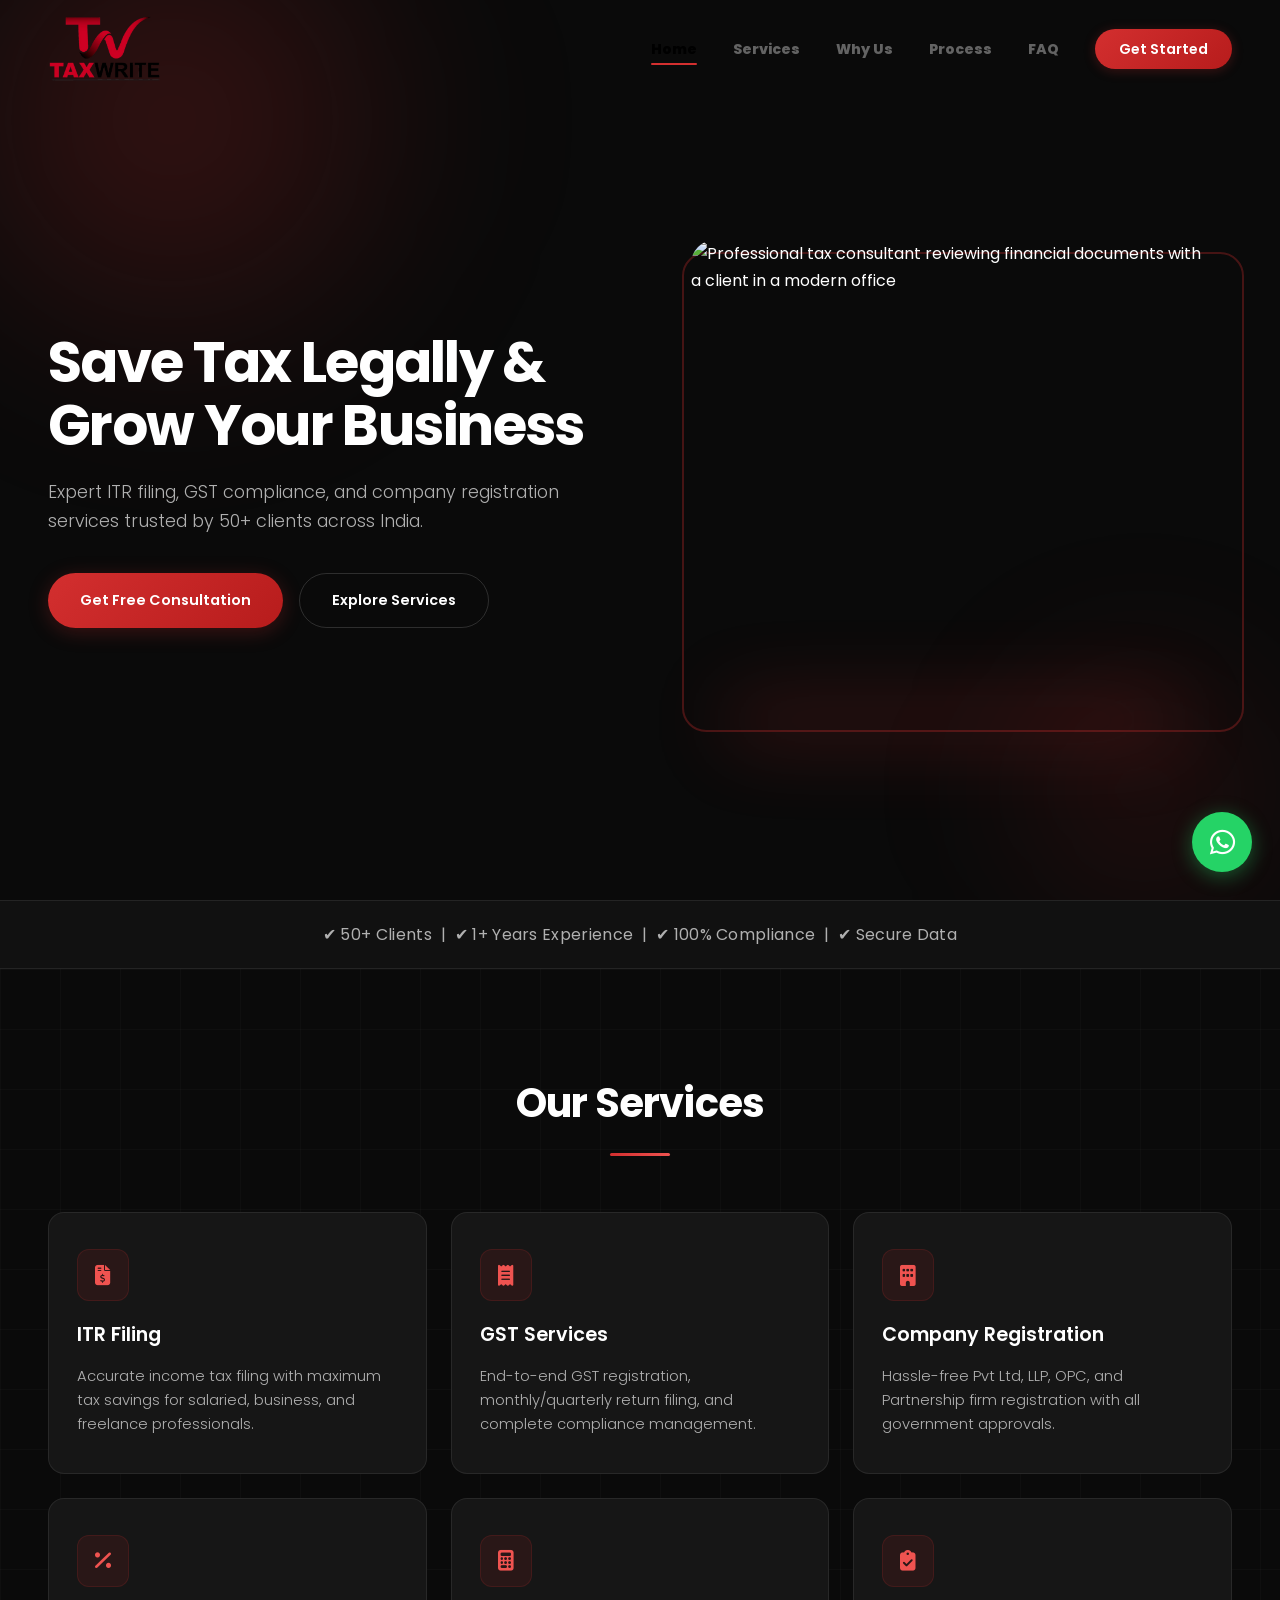
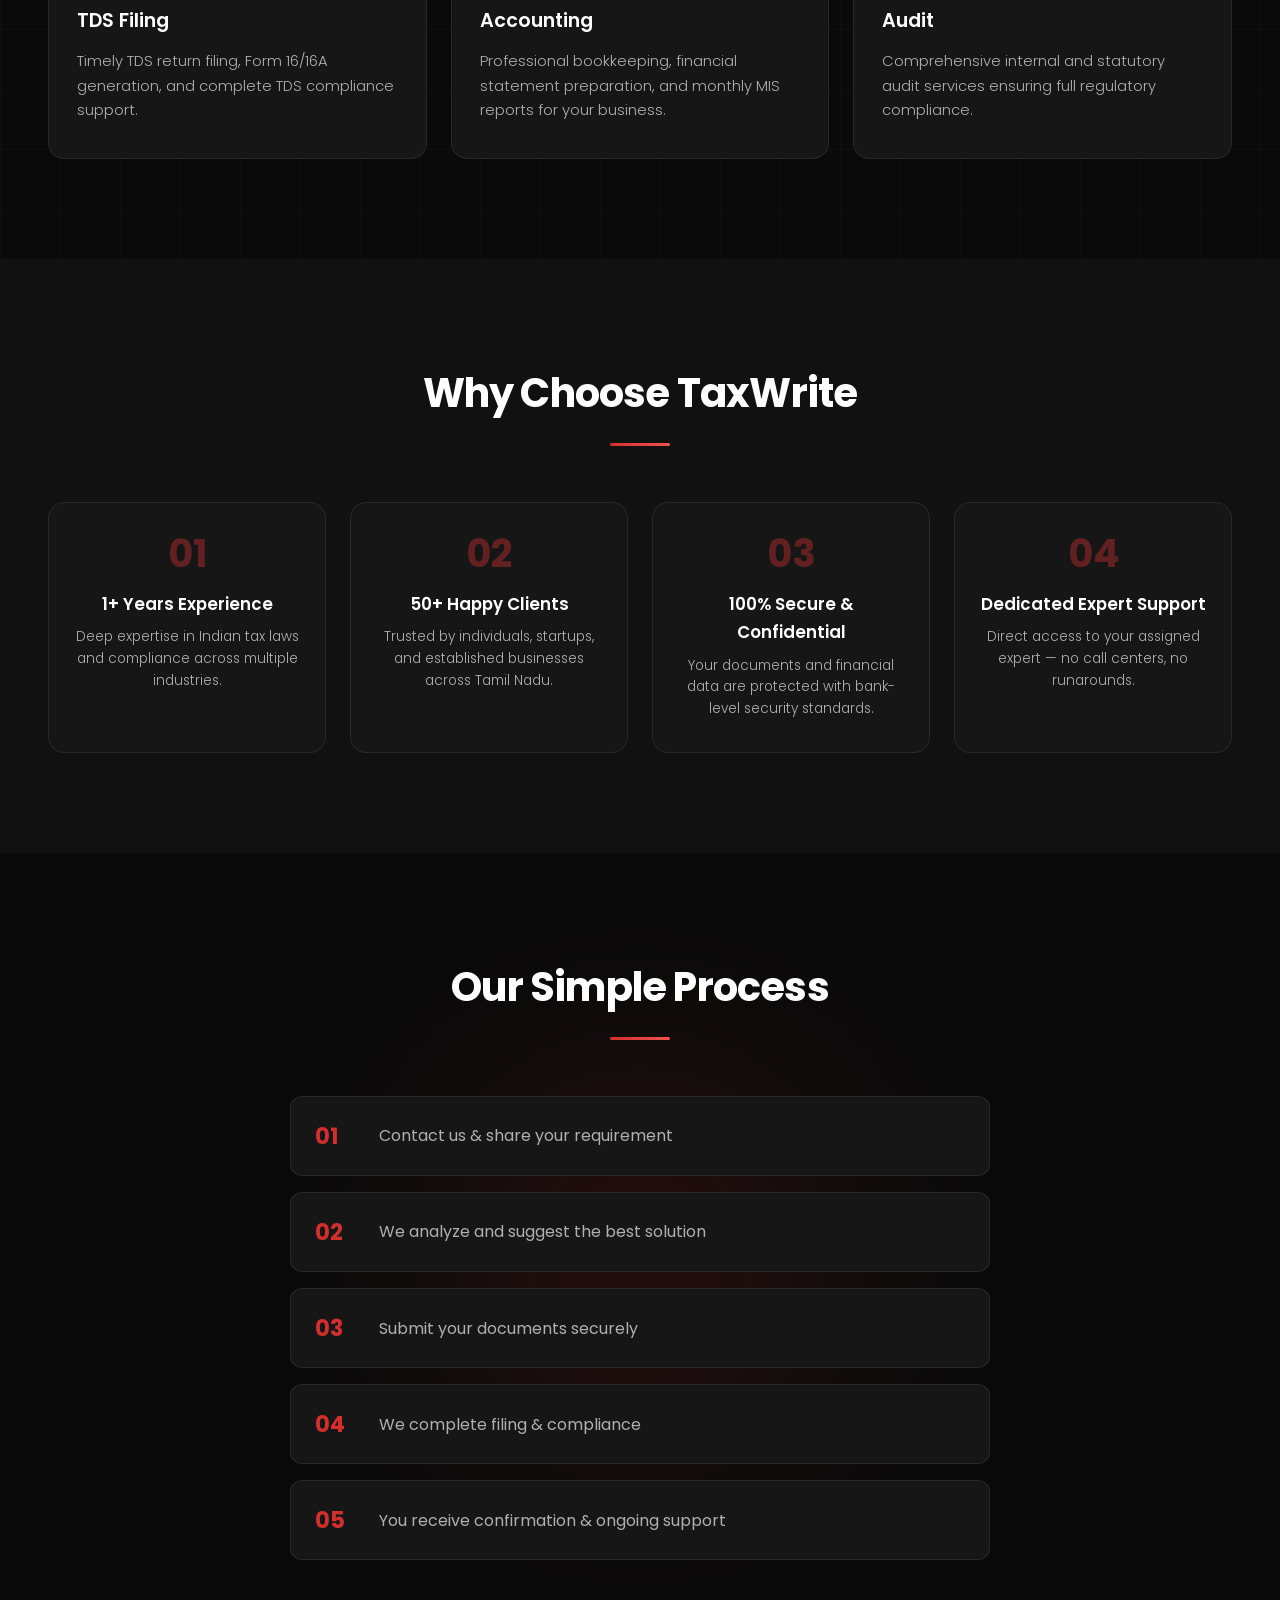
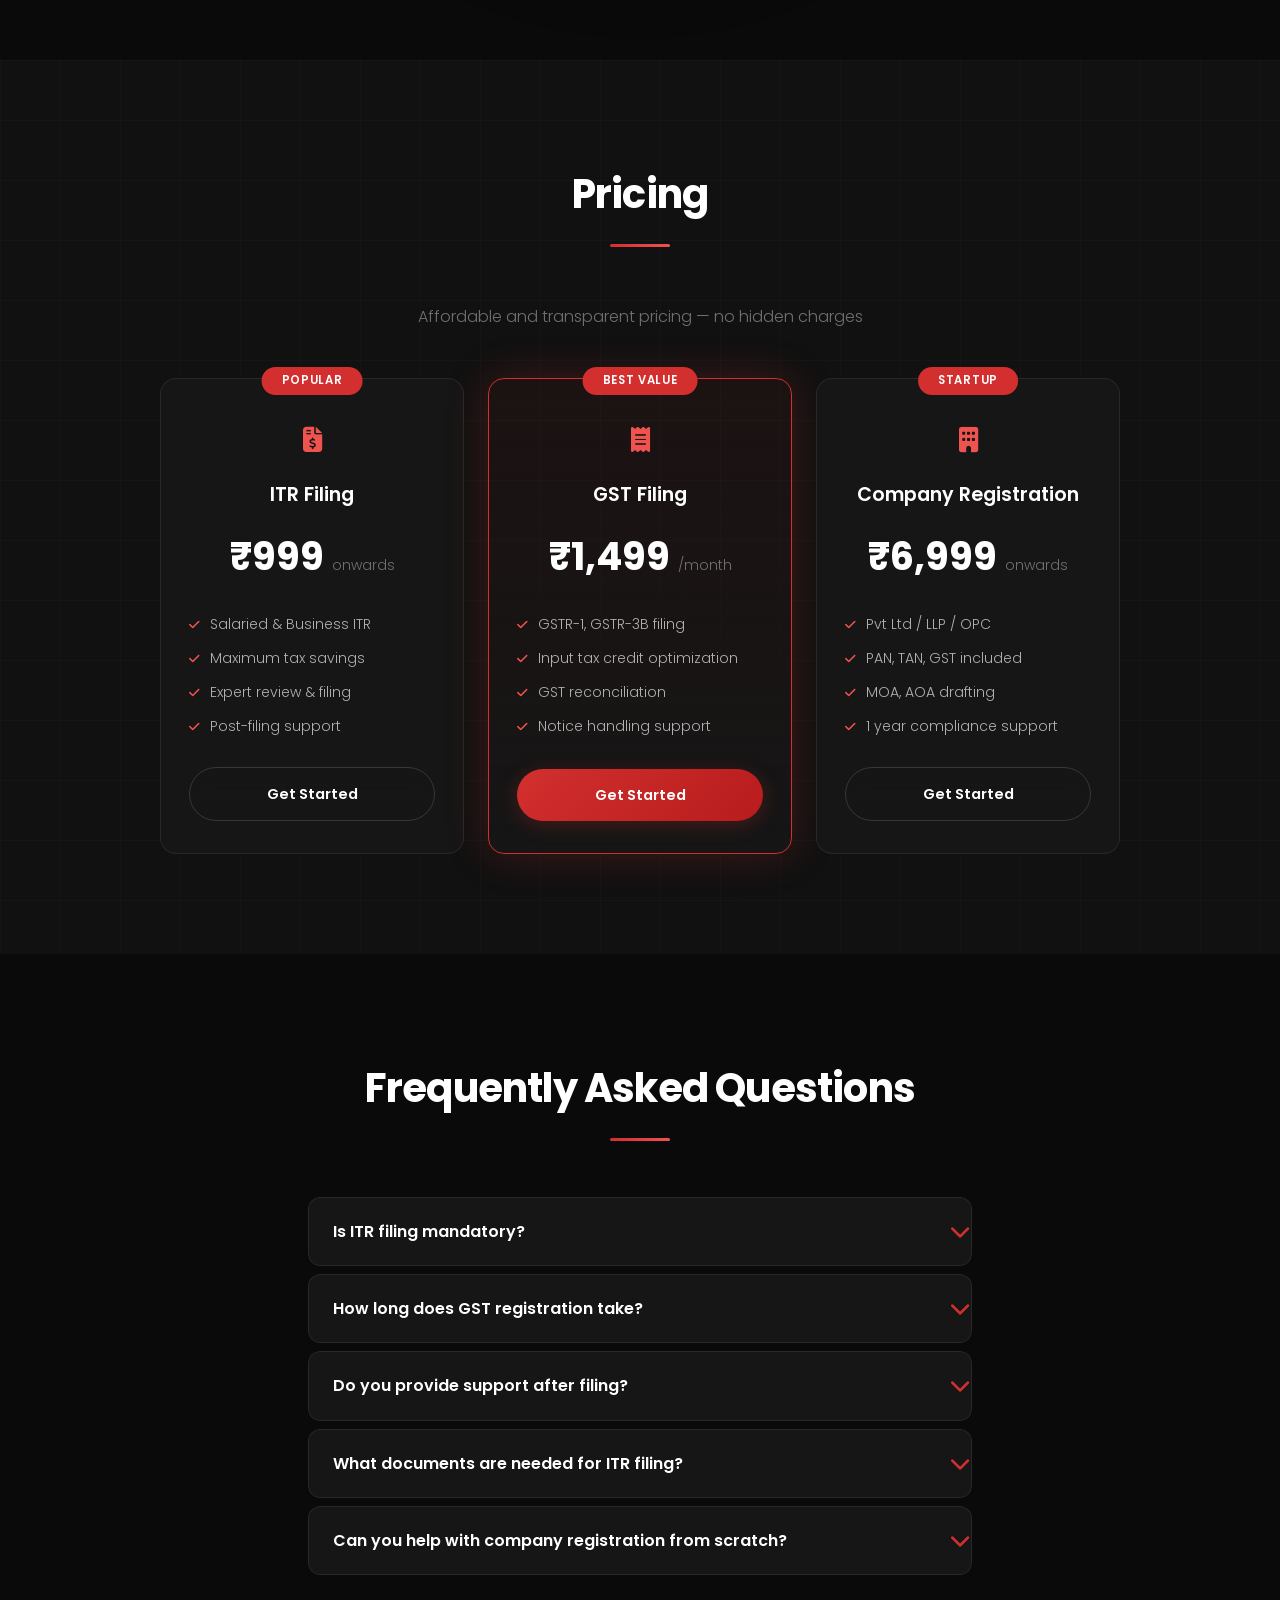
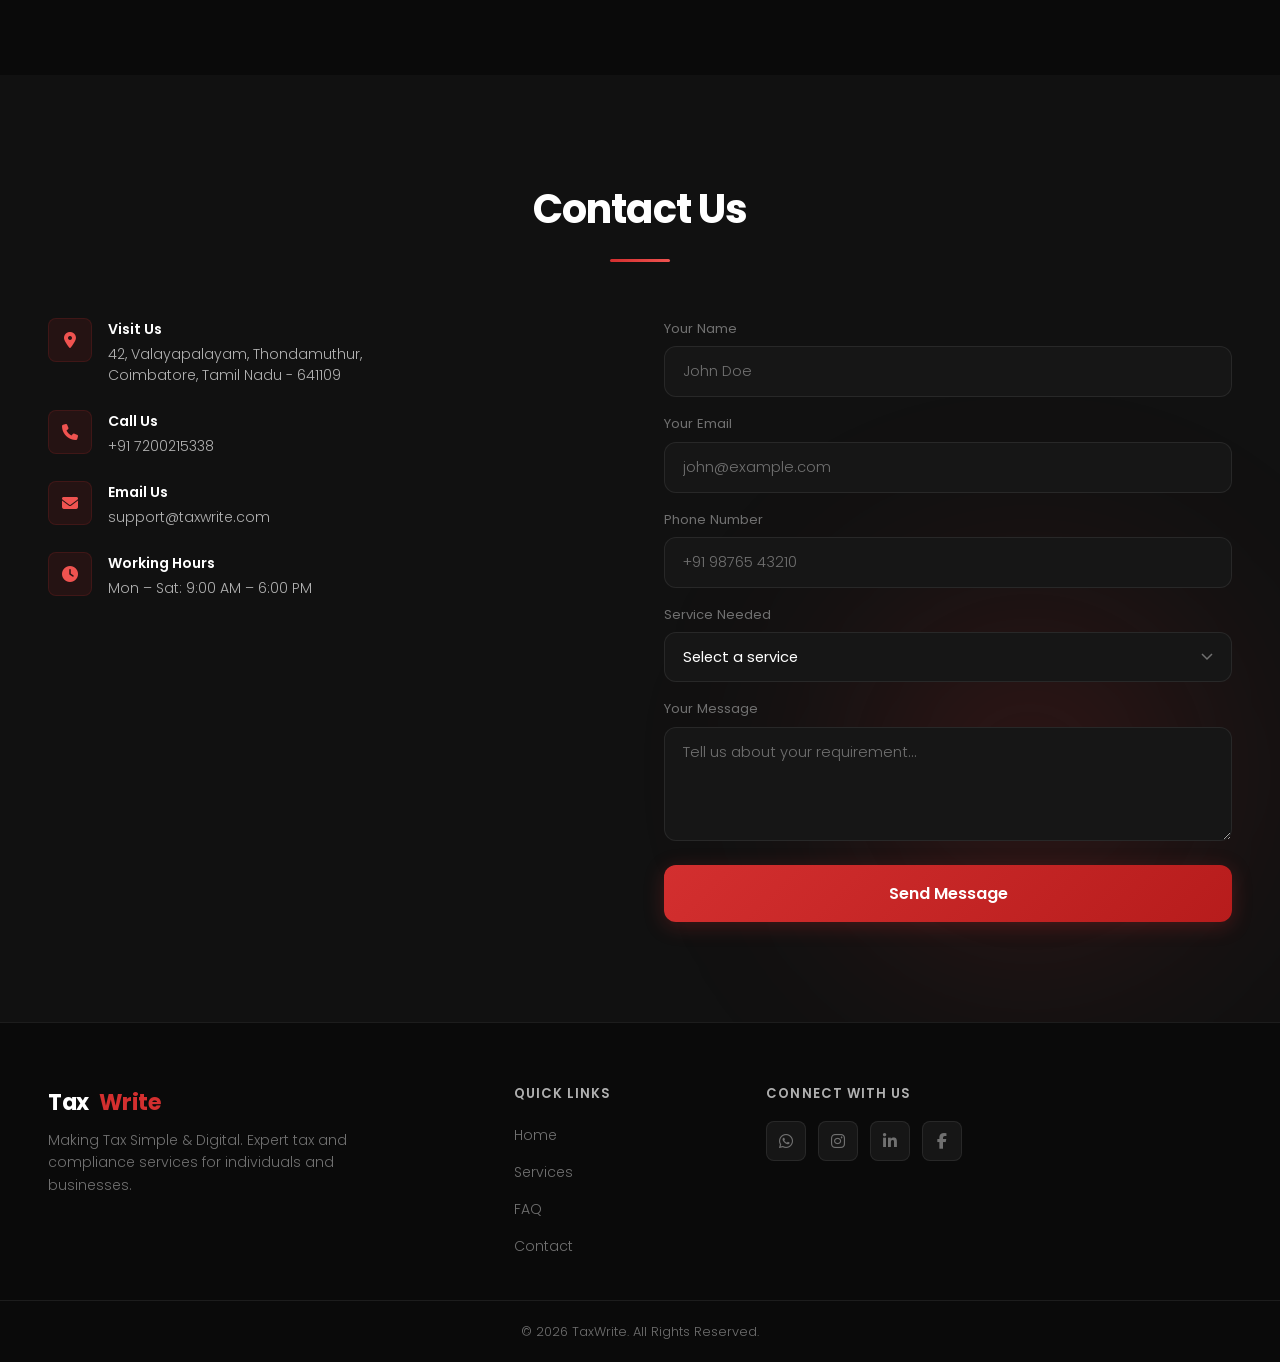
==== index.html @ 6ba84bbd "Add files via upload" ====
<!DOCTYPE html>
<html lang="en">
<head>
    <meta charset="UTF-8">
    <meta name="viewport" content="width=device-width, initial-scale=1.0">

    <!-- SEO -->
    <title>TaxWrite | Tax & Compliance Experts in Coimbatore</title>
    <meta name="description" content="TaxWrite provides expert ITR filing, GST services, company registration, and compliance solutions in Coimbatore. Trusted by 50+ clients.">
    <meta name="keywords" content="ITR Filing, GST, Tax Consultant Coimbatore, Company Registration India, TDS Filing, Audit Coimbatore">
    <meta name="author" content="TaxWrite">

    <!-- Local SEO -->
    <meta name="geo.region" content="IN-TN">
    <meta name="geo.placename" content="Coimbatore">

    <!-- Canonical -->
    <link rel="canonical" href="https://taxwrite.com/">

    <!-- Favicon -->
    <link rel="icon" type="image/png" href="favicon.PNG">

    <!-- Open Graph -->
    <meta property="og:title" content="TaxWrite - Tax & Compliance Experts in Coimbatore">
    <meta property="og:description" content="Save tax legally with professional support. Expert ITR filing, GST, company registration.">
    <meta property="og:type" content="website">
    <meta property="og:url" content="https://taxwrite.com/">

    <!-- Structured Data -->
    <script type="application/ld+json">
    {
        "@context": "https://schema.org",
        "@type": "ProfessionalService",
        "name": "TaxWrite",
        "description": "Tax & Compliance Experts in Coimbatore",
        "url": "https://taxwrite.com",
        "telephone": "+91-7200215338",
        "email": "support@taxwrite.com",
        "address": {
            "@type": "PostalAddress",
            "streetAddress": "42, Valayapalayam, Thondamuthur",
            "addressLocality": "Coimbatore",
            "addressRegion": "Tamil Nadu",
            "postalCode": "641109",
            "addressCountry": "IN"
        },
        "priceRange": "$$",
        "openingHours": "Mo-Sa 09:00-18:00",
        "serviceType": ["ITR Filing", "GST Services", "Company Registration", "TDS Filing", "Accounting", "Audit"]
    }
    </script>

    <!-- Fonts & Icons -->
    <link href="https://fonts.googleapis.com/css2?family=Poppins:wght@300;400;600;700&display=swap" rel="stylesheet">
    <link rel="stylesheet" href="https://cdnjs.cloudflare.com/ajax/libs/font-awesome/6.4.0/css/all.min.css">
    <!-- CSS -->
    <link rel="stylesheet" href="style.css">
</head>

<body>

<!-- Skip to Content -->
<a href="#home" class="skip-link">Skip to main content</a>

<!-- ===== HEADER ===== -->
<header id="header">
    <nav class="navbar container" aria-label="Main navigation">
        <a href="#" class="logo" aria-label="TaxWrite Home">
    <img src="logo.png" alt="TaxWrite Logo">
</a>

        <ul class="nav-links" id="nav-links">
            <li><a href="#home" class="active">Home</a></li>
            <li><a href="#services">Services</a></li>
            <li><a href="#why-us">Why Us</a></li>
            <li><a href="#process">Process</a></li>
            <li><a href="#faq">FAQ</a></li>
            <li><a href="#contact" class="btn-nav">Get Started</a></li>
        </ul>

        <div class="hamburger" id="hamburger" aria-label="Toggle navigation menu" role="button" tabindex="0">
            <i class="fas fa-bars"></i>
        </div>
    </nav>
</header>

<!-- ===== HERO ===== -->
<section class="hero" id="home">
    <div class="container hero-grid">
        <div class="hero-content reveal">
            <h1>Save Tax Legally &amp; Grow Your Business</h1>
            <p>Expert ITR filing, GST compliance, and company registration services trusted by 50+ clients across India.</p>

            <div class="hero-btns">
                <a href="#contact" class="btn btn-primary">Get Free Consultation</a>
                <a href="#services" class="btn btn-outline">Explore Services</a>
            </div>
        </div>

        <div class="hero-image reveal">
            <img
                src="https://images.unsplash.com/photo-1554224155-6726b3ff858f?w=600&h=500&fit=crop&q=80"
                alt="Professional tax consultant reviewing financial documents with a client in a modern office"
                width="600"
                height="500"
                loading="eager"
            >
        </div>
    </div>
</section>

<!-- ===== TRUST BAR ===== -->
<section class="trust" aria-label="Trust indicators">
    <div class="container">
        <p>✔ 50+ Clients &nbsp;|&nbsp; ✔ 1+ Years Experience &nbsp;|&nbsp; ✔ 100% Compliance &nbsp;|&nbsp; ✔ Secure Data</p>
    </div>
</section>

<!-- ===== SERVICES ===== -->
<section class="services" id="services">
    <div class="container">
        <div class="section-title">
            <h2>Our Services</h2>
        </div>

        <div class="services-grid">
            <div class="service-card reveal">
                <div class="service-icon">
                    <i class="fas fa-file-invoice-dollar"></i>
                </div>
                <h3>ITR Filing</h3>
                <p>Accurate income tax filing with maximum tax savings for salaried, business, and freelance professionals.</p>
            </div>

            <div class="service-card reveal">
                <div class="service-icon">
                    <i class="fas fa-receipt"></i>
                </div>
                <h3>GST Services</h3>
                <p>End-to-end GST registration, monthly/quarterly return filing, and complete compliance management.</p>
            </div>

            <div class="service-card reveal">
                <div class="service-icon">
                    <i class="fas fa-building"></i>
                </div>
                <h3>Company Registration</h3>
                <p>Hassle-free Pvt Ltd, LLP, OPC, and Partnership firm registration with all government approvals.</p>
            </div>

            <div class="service-card reveal">
                <div class="service-icon">
                    <i class="fas fa-percentage"></i>
                </div>
                <h3>TDS Filing</h3>
                <p>Timely TDS return filing, Form 16/16A generation, and complete TDS compliance support.</p>
            </div>

            <div class="service-card reveal">
                <div class="service-icon">
                    <i class="fas fa-calculator"></i>
                </div>
                <h3>Accounting</h3>
                <p>Professional bookkeeping, financial statement preparation, and monthly MIS reports for your business.</p>
            </div>

            <div class="service-card reveal">
                <div class="service-icon">
                    <i class="fas fa-clipboard-check"></i>
                </div>
                <h3>Audit</h3>
                <p>Comprehensive internal and statutory audit services ensuring full regulatory compliance.</p>
            </div>
        </div>
    </div>
</section>

<!-- ===== WHY CHOOSE US ===== -->
<section class="why-us" id="why-us">
    <div class="container">
        <div class="section-title">
            <h2>Why Choose TaxWrite</h2>
        </div>

        <div class="why-grid">
            <div class="why-card reveal">
                <div class="why-number">01</div>
                <h3>1+ Years Experience</h3>
                <p>Deep expertise in Indian tax laws and compliance across multiple industries.</p>
            </div>

            <div class="why-card reveal">
                <div class="why-number">02</div>
                <h3>50+ Happy Clients</h3>
                <p>Trusted by individuals, startups, and established businesses across Tamil Nadu.</p>
            </div>

            <div class="why-card reveal">
                <div class="why-number">03</div>
                <h3>100% Secure &amp; Confidential</h3>
                <p>Your documents and financial data are protected with bank-level security standards.</p>
            </div>

            <div class="why-card reveal">
                <div class="why-number">04</div>
                <h3>Dedicated Expert Support</h3>
                <p>Direct access to your assigned expert — no call centers, no runarounds.</p>
            </div>
        </div>
    </div>
</section>

<!-- ===== PROCESS ===== -->
<section id="process">
    <div class="container">
        <div class="section-title">
            <h2>Our Simple Process</h2>
        </div>

        <ol>
            <li>Contact us &amp; share your requirement</li>
            <li>We analyze and suggest the best solution</li>
            <li>Submit your documents securely</li>
            <li>We complete filing &amp; compliance</li>
            <li>You receive confirmation &amp; ongoing support</li>
        </ol>
    </div>
</section>

<!-- ===== PRICING ===== -->
<section id="pricing">
    <div class="container">
        <div class="section-title">
            <h2>Pricing</h2>
        </div>
        <p class="pricing-subtitle">Affordable and transparent pricing — no hidden charges</p>

        <div class="pricing-grid">
            <div class="pricing-card reveal">
                <div class="pricing-badge">Popular</div>
                <div class="pricing-icon"><i class="fas fa-file-invoice-dollar"></i></div>
                <h3>ITR Filing</h3>
                <div class="pricing-amount">
                    <span class="price">&#8377;999</span>
                    <span class="price-note">onwards</span>
                </div>
                <ul class="pricing-features">
                    <li><i class="fas fa-check"></i> Salaried &amp; Business ITR</li>
                    <li><i class="fas fa-check"></i> Maximum tax savings</li>
                    <li><i class="fas fa-check"></i> Expert review &amp; filing</li>
                    <li><i class="fas fa-check"></i> Post-filing support</li>
                </ul>
                <a href="#contact" class="btn btn-outline">Get Started</a>
            </div>

            <div class="pricing-card featured reveal">
                <div class="pricing-badge">Best Value</div>
                <div class="pricing-icon"><i class="fas fa-receipt"></i></div>
                <h3>GST Filing</h3>
                <div class="pricing-amount">
                    <span class="price">&#8377;1,499</span>
                    <span class="price-note">/month</span>
                </div>
                <ul class="pricing-features">
                    <li><i class="fas fa-check"></i> GSTR-1, GSTR-3B filing</li>
                    <li><i class="fas fa-check"></i> Input tax credit optimization</li>
                    <li><i class="fas fa-check"></i> GST reconciliation</li>
                    <li><i class="fas fa-check"></i> Notice handling support</li>
                </ul>
                <a href="#contact" class="btn btn-primary">Get Started</a>
            </div>

            <div class="pricing-card reveal">
                <div class="pricing-badge">Startup</div>
                <div class="pricing-icon"><i class="fas fa-building"></i></div>
                <h3>Company Registration</h3>
                <div class="pricing-amount">
                    <span class="price">&#8377;6,999</span>
                    <span class="price-note">onwards</span>
                </div>
                <ul class="pricing-features">
                    <li><i class="fas fa-check"></i> Pvt Ltd / LLP / OPC</li>
                    <li><i class="fas fa-check"></i> PAN, TAN, GST included</li>
                    <li><i class="fas fa-check"></i> MOA, AOA drafting</li>
                    <li><i class="fas fa-check"></i> 1 year compliance support</li>
                </ul>
                <a href="#contact" class="btn btn-outline">Get Started</a>
            </div>
        </div>
    </div>
</section>

<!-- ===== FAQ ===== -->
<section id="faq">
    <div class="container">
        <div class="section-title">
            <h2>Frequently Asked Questions</h2>
        </div>

        <div class="faq-list">
            <div class="faq-item">
                <h4 class="faq-question" role="button" aria-expanded="false" tabindex="0">
                    Is ITR filing mandatory?
                </h4>
                <p class="faq-answer" role="region">
                    Yes, if your gross income exceeds the basic exemption limit (&#8377;2.5L under the new regime) or if you have certain types of income or transactions that require mandatory filing, ITR filing is required by law.
                </p>
            </div>

            <div class="faq-item">
                <h4 class="faq-question" role="button" aria-expanded="false" tabindex="0">
                    How long does GST registration take?
                </h4>
                <p class="faq-answer" role="region">
                    Typically, GST registration is completed within 3–7 working days after all required documents are submitted. In some cases, it may take longer if additional verification is needed by the GST department.
                </p>
            </div>

            <div class="faq-item">
                <h4 class="faq-question" role="button" aria-expanded="false" tabindex="0">
                    Do you provide support after filing?
                </h4>
                <p class="faq-answer" role="region">
                    Absolutely. We provide complete post-filing support including assistance with notices, corrections, revised returns, and any queries from the income tax or GST department at no extra cost.
                </p>
            </div>

            <div class="faq-item">
                <h4 class="faq-question" role="button" aria-expanded="false" tabindex="0">
                    What documents are needed for ITR filing?
                </h4>
                <p class="faq-answer" role="region">
                    For salaried individuals: Form 16, bank statements, investment proofs, and Aadhaar/PAN. For business owners: P&L statement, balance sheet, bank statements, and GST returns. We'll guide you with a customized checklist.
                </p>
            </div>

            <div class="faq-item">
                <h4 class="faq-question" role="button" aria-expanded="false" tabindex="0">
                    Can you help with company registration from scratch?
                </h4>
                <p class="faq-answer" role="region">
                    Yes, we handle the entire process from name approval to certificate of incorporation, including PAN, TAN, GST registration, and opening a current bank account for your new company.
                </p>
            </div>
        </div>
    </div>
</section>

<!-- ===== CONTACT ===== -->
<section class="contact" id="contact">
    <div class="container">
        <div class="section-title">
            <h2>Contact Us</h2>
        </div>

        <div class="contact-grid">
            <div class="contact-info">
                <div class="contact-item">
                    <div class="contact-item-icon">
                        <i class="fas fa-location-dot"></i>
                    </div>
                    <div>
                        <h4>Visit Us</h4>
                        <p>42, Valayapalayam, Thondamuthur,<br>Coimbatore, Tamil Nadu - 641109</p>
                    </div>
                </div>

                <div class="contact-item">
                    <div class="contact-item-icon">
                        <i class="fas fa-phone"></i>
                    </div>
                    <div>
                        <h4>Call Us</h4>
                        <p><a href="tel:+917200215338">+91 7200215338</a></p>
                    </div>
                </div>

                <div class="contact-item">
                    <div class="contact-item-icon">
                        <i class="fas fa-envelope"></i>
                    </div>
                    <div>
                        <h4>Email Us</h4>
                        <p><a href="mailto:support@taxwrite.com">support@taxwrite.com</a></p>
                    </div>
                </div>

                <div class="contact-item">
                    <div class="contact-item-icon">
                        <i class="fas fa-clock"></i>
                    </div>
                    <div>
                        <h4>Working Hours</h4>
                        <p>Mon – Sat: 9:00 AM – 6:00 PM</p>
                    </div>
                </div>
            </div>

            <form id="contactForm" class="contact-form" novalidate>
                <div class="form-group">
                    <label for="name">Your Name</label>
                    <input type="text" id="name" name="name" placeholder="John Doe" required autocomplete="name">
                </div>

                <div class="form-group">
                    <label for="email">Your Email</label>
                    <input type="email" id="email" name="email" placeholder="john@example.com" required autocomplete="email">
                </div>

                <div class="form-group">
                    <label for="phone">Phone Number</label>
                    <input type="tel" id="phone" name="phone" placeholder="+91 98765 43210" required autocomplete="tel">
                </div>

                <div class="form-group">
                    <label for="service">Service Needed</label>
                    <select id="service" name="service" required>
                        <option value="">Select a service</option>
                        <option value="itr">ITR Filing</option>
                        <option value="gst">GST Services</option>
                        <option value="registration">Company Registration</option>
                        <option value="tds">TDS Filing</option>
                        <option value="accounting">Accounting</option>
                        <option value="audit">Audit</option>
                        <option value="other">Other</option>
                    </select>
                </div>

                <div class="form-group">
                    <label for="message">Your Message</label>
                    <textarea id="message" name="message" placeholder="Tell us about your requirement..." rows="4"></textarea>
                </div>

                <button type="submit" class="btn btn-primary">Send Message</button>
            </form>
        </div>
    </div>
</section>

<!-- ===== FOOTER ===== -->
<footer>
    <div class="container footer-grid">
        <div class="footer-brand">
            <a href="#" class="logo">Tax<span>Write</span></a>
            <p>Making Tax Simple &amp; Digital. Expert tax and compliance services for individuals and businesses.</p>
        </div>

        <div class="footer-links">
            <h4>Quick Links</h4>
            <ul>
                <li><a href="#home">Home</a></li>
                <li><a href="#services">Services</a></li>
                <li><a href="#faq">FAQ</a></li>
                <li><a href="#contact">Contact</a></li>
            </ul>
        </div>
        <div class="footer-connect">
            <h4>Connect With Us</h4>
            <div class="footer-social">
                <a href="https://wa.me/917200215338" target="_blank" rel="noopener" aria-label="Chat on WhatsApp"><i class="fab fa-whatsapp"></i></a>
                <a href="#" aria-label="Follow on Instagram"><i class="fab fa-instagram"></i></a>
                <a href="#" aria-label="Follow on LinkedIn"><i class="fab fa-linkedin-in"></i></a>
                <a href="#" aria-label="Follow on Facebook"><i class="fab fa-facebook-f"></i></a>
            </div>
        </div>
    </div>

    <div class="footer-bottom">
        <div class="container">
            <p>&copy; 2026 TaxWrite. All Rights Reserved.</p>
        </div>
    </div>
</footer>

<!-- ===== WHATSAPP FLOAT ===== -->
<a href="https://wa.me/917200215338" class="whatsapp-float" target="_blank" rel="noopener" aria-label="Chat with us on WhatsApp">
    <i class="fab fa-whatsapp"></i>
</a>

<!-- JS -->
<script src="script.js"></script>

</body>
</html>
---- style.css ----
/* ============================================
   TAXWRITE — Complete Final Stylesheet
   Brand: Red (#D32F2F) + Black + White
   ============================================ */

/* ── CSS Variables ── */
:root {
    --primary: #D32F2F;
    --primary-dark: #B71C1C;
    --primary-light: #EF5350;
    --primary-glow: rgba(211, 47, 47, 0.25);
    --primary-glow-strong: rgba(211, 47, 47, 0.5);
    --bg-primary: #0A0A0A;
    --bg-secondary: #111111;
    --bg-card: #161616;
    --bg-card-hover: #1C1C1C;
    --text-primary: #FFFFFF;
    --text-secondary: #B0B0B0;
    --text-muted: #707070;
    --border-color: rgba(255, 255, 255, 0.08);
    --border-hover: rgba(255, 255, 255, 0.15);
    --font-main: 'Poppins', sans-serif;
    --container-max: 1280px;
    --radius-sm: 8px;
    --radius-md: 12px;
    --radius-lg: 16px;
    --radius-xl: 24px;
    --radius-full: 9999px;
    --shadow-card: 0 4px 24px rgba(0, 0, 0, 0.4);
    --shadow-card-hover: 0 8px 40px rgba(0, 0, 0, 0.6);
    --transition-fast: 150ms cubic-bezier(0.4, 0, 0.2, 1);
    --transition-base: 300ms cubic-bezier(0.4, 0, 0.2, 1);
    --transition-slow: 500ms cubic-bezier(0.4, 0, 0.2, 1);
    --transition-spring: 500ms cubic-bezier(0.34, 1.56, 0.64, 1);
}

/* ── Reset & Base ── */
*,
*::before,
*::after {
    margin: 0;
    padding: 0;
    box-sizing: border-box;
}

html {
    scroll-behavior: smooth;
    scroll-padding-top: 80px;
    -webkit-font-smoothing: antialiased;
    -moz-osx-font-smoothing: grayscale;
}

body {
    font-family: var(--font-main);
    background-color: var(--bg-primary);
    color: var(--text-primary);
    font-size: 16px;
    line-height: 1.7;
    overflow-x: hidden;
}

a {
    text-decoration: none;
    color: inherit;
    transition: color var(--transition-fast);
}
/* ===== LOGO IMAGE ===== */
.logo img {
    height: 65px;
    width: auto;
    display: block;
}
@media (max-width: 768px) {
    .logo img {
        height: 48px;
    }
}

img {
    max-width: 100%;
    height: auto;
    display: block;
}

ul, ol {
    list-style: none;
}

::selection {
    background: var(--primary);
    color: #fff;
}

::-moz-selection {
    background: var(--primary);
    color: #fff;
}

:focus-visible {
    outline: 2px solid var(--primary);
    outline-offset: 2px;
}

::-webkit-scrollbar {
    width: 8px;
}

::-webkit-scrollbar-track {
    background: var(--bg-primary);
}

::-webkit-scrollbar-thumb {
    background: #333;
    border-radius: 4px;
}

::-webkit-scrollbar-thumb:hover {
    background: #444;
}

/* ── Skip Link ── */
.skip-link {
    position: absolute;
    top: -100%;
    left: 16px;
    padding: 12px 24px;
    background: var(--primary);
    color: #fff;
    border-radius: var(--radius-sm);
    z-index: 10000;
    font-size: 0.9rem;
    font-weight: 600;
    transition: top var(--transition-fast);
}

.skip-link:focus {
    top: 16px;
}

/* ── Container ── */
.container {
    max-width: var(--container-max);
    margin: 0 auto;
    padding: 0 24px;
}

@media (min-width: 768px) {
    .container {
        padding: 0 48px;
    }
}

/* ── Buttons ── */
.btn {
    display: inline-flex;
    align-items: center;
    justify-content: center;
    gap: 8px;
    padding: 14px 32px;
    font-family: var(--font-main);
    font-size: 0.9rem;
    font-weight: 600;
    border-radius: var(--radius-full);
    border: none;
    cursor: pointer;
    transition: all var(--transition-base);
    position: relative;
    overflow: hidden;
    white-space: nowrap;
}

.btn-primary {
    background: linear-gradient(135deg, var(--primary), var(--primary-dark));
    color: #fff;
    box-shadow: 0 4px 20px var(--primary-glow);
}

.btn-primary:hover {
    transform: translateY(-2px);
    box-shadow: 0 8px 30px var(--primary-glow-strong);
}

.btn-primary:active {
    transform: translateY(0);
}

.btn-outline {
    background: transparent;
    color: var(--text-primary);
    border: 1.5px solid var(--border-hover);
    backdrop-filter: blur(12px);
}

.btn-outline:hover {
    background: rgba(255, 255, 255, 0.06);
    border-color: rgba(255, 255, 255, 0.3);
    transform: translateY(-2px);
}

/* ── Section Titles ── */
.section-title {
    text-align: center;
    margin-bottom: 56px;
}

.section-title h2 {
    font-size: 2.5rem;
    font-weight: 700;
    letter-spacing: -0.02em;
    position: relative;
    display: inline-block;
}

.section-title h2::after {
    content: '';
    display: block;
    width: 60px;
    height: 3px;
    background: linear-gradient(90deg, var(--primary), var(--primary-light));
    border-radius: 2px;
    margin: 16px auto 0;
}

/* ── Scroll Reveal ── */
.reveal {
    opacity: 0;
    transform: translateY(30px);
    filter: blur(4px);
    transition: all 0.9s cubic-bezier(0.16, 1, 0.3, 1);
}

.reveal.active {
    opacity: 1;
    transform: translateY(0);
    filter: blur(0);
}

/* ============================================
   HEADER / NAVBAR
   ============================================ */
#header {
    position: fixed;
    top: 0;
    left: 0;
    right: 0;
    z-index: 1000;
    padding: 16px 0;
    transition: all var(--transition-base);
}

#header.scrolled {
    padding: 10px 0;
    background: rgba(10, 10, 10, 0.85);
    backdrop-filter: blur(16px);
    -webkit-backdrop-filter: blur(16px);
    border-bottom: 1px solid var(--border-color);
    box-shadow: 0 4px 30px rgba(0, 0, 0, 0.3);
}

.navbar {
    display: flex;
    align-items: center;
    justify-content: space-between;
}

.logo {
    font-size: 1.6rem;
    font-weight: 700;
    letter-spacing: -0.02em;
    display: flex;
    align-items: center;
    gap: 10px;
    z-index: 1001;
}

.logo span {
    color: var(--primary);
}

.nav-links {
    display: flex;
    align-items: center;
    gap: 36px;
}

.nav-links a {
    font-size: 0.88rem;
    font-weight: 800;
    color: rgb(99, 99, 99);
    position: relative;
    padding: 4px 0;
}

.nav-links a::after {
    content: '';
    position: absolute;
    bottom: -2px;
    left: 0;
    width: 0;
    height: 2px;
    background: var(--primary);
    border-radius: 1px;
    transition: width var(--transition-base);
}

.nav-links a:hover,
.nav-links a.active {
    color: rgb(0, 0, 0);
}

.nav-links a:hover::after,
.nav-links a.active::after {
    width: 100%;
}

.btn-nav {
    background: linear-gradient(135deg, var(--primary), var(--primary-dark)) !important;
    color: #fff !important;
    padding: 10px 24px !important;
    border-radius: var(--radius-full) !important;
    font-weight: 600 !important;
    box-shadow: 0 2px 12px var(--primary-glow);
    transition: all var(--transition-base) !important;
}

.btn-nav::after {
    display: none !important;
}

.btn-nav:hover {
    transform: translateY(-1px);
    box-shadow: 0 4px 20px var(--primary-glow-strong) !important;
}

.hamburger {
    display: none;
    font-size: 1.4rem;
    color: black;
    cursor: pointer;
    z-index: 1001;
    padding: 8px;
    border-radius: var(--radius-sm);
    transition: background var(--transition-fast);
}

.hamburger:hover {
    background: rgba(255, 255, 255, 0.08);
}

@media (max-width: 768px) {
    .hamburger {
        display: flex;
        align-items: center;
        justify-content: center;
    }

    .nav-links {
        position: fixed;
        top: 0;
        right: -100%;
        width: 75%;
        max-width: 320px;
        height: 100vh;
        background: rgba(14, 14, 14, 0.98);
        backdrop-filter: blur(20px);
        -webkit-backdrop-filter: blur(20px);
        flex-direction: column;
        justify-content: center;
        gap: 28px;
        padding: 40px;
        transition: right var(--transition-slow);
        border-left: 1px solid var(--border-color);
    }

    .nav-links.open {
        right: 0;
    }

    .nav-links a {
        font-size: 1.05rem;
    }

    .btn-nav {
        padding: 12px 28px !important;
        font-size: 0.95rem !important;
    }
}

/* ============================================
   HERO
   ============================================ */
.hero {
    padding: 140px 0 80px;
    min-height: 100vh;
    display: flex;
    align-items: center;
    position: relative;
    overflow: hidden;
}

.hero::before {
    content: '';
    position: absolute;
    top: -20%;
    left: -10%;
    width: 600px;
    height: 600px;
    background: radial-gradient(circle, var(--primary-glow) 0%, transparent 70%);
    border-radius: 50%;
    pointer-events: none;
    filter: blur(80px);
    animation: float-slow 8s ease-in-out infinite;
}

.hero::after {
    content: '';
    position: absolute;
    bottom: -10%;
    right: -5%;
    width: 400px;
    height: 400px;
    background: radial-gradient(circle, rgba(211, 47, 47, 0.12) 0%, transparent 70%);
    border-radius: 50%;
    pointer-events: none;
    filter: blur(60px);
    animation: float-slow 10s ease-in-out infinite reverse;
}

@keyframes float-slow {
    0%, 100% { transform: translate(0, 0); }
    50% { transform: translate(30px, -20px); }
}

.hero-grid {
    display: grid;
    grid-template-columns: 1fr 1fr;
    gap: 60px;
    align-items: center;
    position: relative;
    z-index: 1;
}

.hero-content h1 {
    font-size: clamp(2.2rem, 5vw, 3.5rem);
    font-weight: 700;
    line-height: 1.12;
    letter-spacing: -0.03em;
    margin-bottom: 20px;
}

.hero-content p {
    font-size: 1.1rem;
    color: var(--text-secondary);
    line-height: 1.7;
    max-width: 520px;
    margin-bottom: 36px;
    font-weight: 300;
}

.hero-btns {
    display: flex;
    gap: 16px;
    flex-wrap: wrap;
}

.hero-image {
    position: relative;
    display: flex;
    justify-content: center;
}

.hero-image img {
    width: 100%;
    max-width: 520px;
    height: 480px;
    object-fit: cover;
    border-radius: var(--radius-xl);
    position: relative;
    z-index: 1;
}

.hero-image::before {
    content: '';
    position: absolute;
    inset: 12px -12px -12px 12px;
    border: 2px solid var(--primary);
    border-radius: var(--radius-xl);
    opacity: 0.3;
    z-index: 0;
}

.hero-image::after {
    content: '';
    position: absolute;
    bottom: -20px;
    left: 50%;
    transform: translateX(-50%);
    width: 80%;
    height: 40px;
    background: var(--primary);
    filter: blur(40px);
    opacity: 0.25;
    z-index: 0;
}

@media (max-width: 960px) {
    .hero-grid {
        grid-template-columns: 1fr;
        text-align: center;
        gap: 40px;
    }

    .hero-content p {
        margin-left: auto;
        margin-right: auto;
    }

    .hero-btns {
        justify-content: center;
    }

    .hero-image img {
        max-width: 400px;
        height: 360px;
        margin: 0 auto;
    }

    .hero {
        padding: 120px 0 60px;
        min-height: auto;
    }
}

@media (max-width: 480px) {
    .hero-image img {
        max-width: 300px;
        height: 280px;
        border-radius: var(--radius-lg);
    }

    .hero-image::before {
        border-radius: var(--radius-lg);
    }

    .hero-btns {
        flex-direction: column;
        align-items: center;
    }

    .hero-btns .btn {
        width: 100%;
        max-width: 280px;
    }
}

/* ============================================
   TRUST BAR
   ============================================ */
.trust {
    padding: 20px 0;
    border-top: 1px solid var(--border-color);
    border-bottom: 1px solid var(--border-color);
    background: var(--bg-secondary);
    overflow: hidden;
}

.trust .container p {
    text-align: center;
    font-size: 1rem;
    color: var(--text-secondary);
    font-weight: 6000;
    letter-spacing: 0.02em;
    white-space: nowrap;
    animation: marquee 20s linear infinite;
}

@keyframes marquee {
    0% { transform: translateX(100%); }
    100% { transform: translateX(-100%); }
}

@media (max-width: 768px) {
    .trust .container p {
        white-space: normal;
        animation: none;
    }
}

/* ============================================
   SERVICES
   ============================================ */
.services {
    padding: 100px 0;
    position: relative;
}

.services::before {
    content: '';
    position: absolute;
    inset: 0;
    background-image:
        linear-gradient(rgba(255, 255, 255, 0.02) 1px, transparent 1px),
        linear-gradient(90deg, rgba(255, 255, 255, 0.02) 1px, transparent 1px);
    background-size: 60px 60px;
    pointer-events: none;
}

.services-grid {
    display: grid;
    grid-template-columns: repeat(3, 1fr);
    gap: 24px;
    position: relative;
    z-index: 1;
}

.service-card {
    background: var(--bg-card);
    border: 1px solid var(--border-color);
    border-radius: var(--radius-lg);
    padding: 36px 28px;
    transition: all var(--transition-base);
    position: relative;
    overflow: hidden;
}

.service-card::before {
    content: '';
    position: absolute;
    top: 0;
    left: 0;
    right: 0;
    height: 3px;
    background: linear-gradient(90deg, var(--primary), var(--primary-light));
    transform: scaleX(0);
    transform-origin: left;
    transition: transform var(--transition-base);
}

.service-card::after {
    content: '';
    position: absolute;
    top: 0;
    left: 0;
    width: 100%;
    height: 100%;
    background: radial-gradient(circle at top left, var(--primary-glow) 0%, transparent 60%);
    opacity: 0;
    transition: opacity var(--transition-base);
    pointer-events: none;
}

.service-card:hover {
    border-color: var(--border-hover);
    background: var(--bg-card-hover);
    transform: translateY(-6px);
    box-shadow: var(--shadow-card-hover);
}

.service-card:hover::before {
    transform: scaleX(1);
}

.service-card:hover::after {
    opacity: 1;
}

.service-icon {
    width: 52px;
    height: 52px;
    border-radius: var(--radius-md);
    background: rgba(211, 47, 47, 0.1);
    border: 1px solid rgba(211, 47, 47, 0.15);
    display: flex;
    align-items: center;
    justify-content: center;
    font-size: 1.3rem;
    color: var(--primary-light);
    margin-bottom: 18px;
    transition: all var(--transition-base);
    position: relative;
    z-index: 1;
}

.service-card:hover .service-icon {
    background: rgba(211, 47, 47, 0.18);
    transform: scale(1.08);
}

.service-card h3 {
    font-size: 1.2rem;
    font-weight: 600;
    margin-bottom: 12px;
    position: relative;
    z-index: 1;
}

.service-card p {
    font-size: 0.92rem;
    color: var(--text-secondary);
    line-height: 1.65;
    position: relative;
    z-index: 1;
    font-weight: 300;
}

@media (max-width: 960px) {
    .services-grid {
        grid-template-columns: repeat(2, 1fr);
    }
}

@media (max-width: 580px) {
    .services-grid {
        grid-template-columns: 1fr;
    }

    .services {
        padding: 70px 0;
    }
}

/* ============================================
   WHY CHOOSE US
   ============================================ */
.why-us {
    padding: 100px 0;
    background: var(--bg-secondary);
}

.why-grid {
    display: grid;
    grid-template-columns: repeat(4, 1fr);
    gap: 24px;
}

.why-card {
    text-align: center;
    padding: 32px 20px;
    border: 1px solid var(--border-color);
    border-radius: var(--radius-lg);
    background: var(--bg-card);
    transition: all var(--transition-base);
}

.why-card:hover {
    border-color: var(--border-hover);
    transform: translateY(-4px);
    box-shadow: var(--shadow-card);
}

.why-number {
    font-size: 2.4rem;
    font-weight: 700;
    color: var(--primary);
    opacity: 0.4;
    margin-bottom: 16px;
    line-height: 1;
}

.why-card h3 {
    font-size: 1.05rem;
    font-weight: 600;
    margin-bottom: 8px;
}

.why-card p {
    font-size: 0.85rem;
    color: var(--text-secondary);
    font-weight: 300;
    line-height: 1.6;
}

@media (max-width: 960px) {
    .why-grid {
        grid-template-columns: repeat(2, 1fr);
    }
}

@media (max-width: 480px) {
    .why-grid {
        grid-template-columns: 1fr;
    }

    .why-us {
        padding: 70px 0;
    }
}

/* ============================================
   PROCESS
   ============================================ */
#process {
    padding: 100px 0;
    background: var(--bg-primary);
    position: relative;
    overflow: hidden;
}

#process::before {
    content: '';
    position: absolute;
    top: 50%;
    left: 50%;
    transform: translate(-50%, -50%);
    width: 500px;
    height: 500px;
    background: radial-gradient(circle, var(--primary-glow) 0%, transparent 70%);
    filter: blur(100px);
    pointer-events: none;
}

#process .container {
    position: relative;
    z-index: 1;
}

#process ol {
    max-width: 700px;
    margin: 0 auto;
    counter-reset: step;
    display: flex;
    flex-direction: column;
    gap: 16px;
}

#process ol li {
    counter-increment: step;
    display: flex;
    align-items: center;
    gap: 20px;
    padding: 20px 24px;
    background: var(--bg-card);
    border: 1px solid var(--border-color);
    border-radius: var(--radius-md);
    font-size: 1rem;
    font-weight: 400;
    color: var(--text-secondary);
    transition: all var(--transition-base);
    position: relative;
}

#process ol li::before {
    content: '0' counter(step);
    font-size: 1.4rem;
    font-weight: 700;
    color: var(--primary);
    min-width: 44px;
    flex-shrink: 0;
}

#process ol li::after {
    content: '';
    position: absolute;
    left: 0;
    top: 0;
    bottom: 0;
    width: 3px;
    background: var(--primary);
    border-radius: 0 2px 2px 0;
    opacity: 0;
    transition: opacity var(--transition-base);
}

#process ol li:hover {
    border-color: var(--border-hover);
    background: var(--bg-card-hover);
    color: var(--text-primary);
    transform: translateX(6px);
}

#process ol li:hover::after {
    opacity: 1;
}

@media (max-width: 580px) {
    #process {
        padding: 70px 0;
    }

    #process ol li {
        font-size: 0.9rem;
        padding: 16px 18px;
    }
}

/* ============================================
   PRICING
   ============================================ */
#pricing {
    padding: 100px 0;
    background: var(--bg-secondary);
    position: relative;
}

#pricing::before {
    content: '';
    position: absolute;
    inset: 0;
    background-image:
        linear-gradient(rgba(255, 255, 255, 0.015) 1px, transparent 1px),
        linear-gradient(90deg, rgba(255, 255, 255, 0.015) 1px, transparent 1px);
    background-size: 60px 60px;
    pointer-events: none;
}

#pricing .container {
    position: relative;
    z-index: 1;
}

.pricing-subtitle {
    text-align: center;
    color: var(--text-muted);
    font-size: 1rem;
    margin-bottom: 48px;
    font-weight: 300;
}

.pricing-grid {
    display: grid;
    grid-template-columns: repeat(3, 1fr);
    gap: 24px;
    max-width: 960px;
    margin: 0 auto;
}

.pricing-card {
    background: var(--bg-card);
    border: 1px solid var(--border-color);
    border-radius: var(--radius-lg);
    padding: 40px 28px 32px;
    text-align: center;
    position: relative;
    transition: all var(--transition-base);
    display: flex;
    flex-direction: column;
    align-items: center;
}

.pricing-card:hover {
    border-color: var(--border-hover);
    transform: translateY(-6px);
    box-shadow: var(--shadow-card-hover);
}

.pricing-card.featured {
    border-color: var(--primary);
    background: linear-gradient(to bottom, rgba(211, 47, 47, 0.06), var(--bg-card));
    box-shadow: 0 0 40px var(--primary-glow);
}

.pricing-card.featured:hover {
    box-shadow: 0 0 60px var(--primary-glow-strong);
}

.pricing-badge {
    position: absolute;
    top: -12px;
    left: 50%;
    transform: translateX(-50%);
    padding: 4px 20px;
    background: var(--primary);
    color: #fff;
    font-size: 0.72rem;
    font-weight: 600;
    border-radius: var(--radius-full);
    text-transform: uppercase;
    letter-spacing: 0.06em;
    white-space: nowrap;
}

.pricing-icon {
    font-size: 1.6rem;
    color: var(--primary-light);
    margin-bottom: 16px;
}

.pricing-card h3 {
    font-size: 1.2rem;
    font-weight: 600;
    margin-bottom: 12px;
}

.pricing-amount {
    margin-bottom: 24px;
}

.price {
    font-size: 2.4rem;
    font-weight: 700;
    color: var(--text-primary);
}

.price-note {
    font-size: 0.88rem;
    color: var(--text-muted);
    font-weight: 300;
    margin-left: 4px;
}

.pricing-features {
    text-align: left;
    margin-bottom: 28px;
    display: flex;
    flex-direction: column;
    gap: 10px;
    width: 100%;
}

.pricing-features li {
    display: flex;
    align-items: center;
    gap: 10px;
    font-size: 0.88rem;
    color: var(--text-secondary);
    font-weight: 300;
}

.pricing-features li i {
    color: var(--primary-light);
    font-size: 0.75rem;
    flex-shrink: 0;
}

.pricing-card .btn {
    width: 100%;
    margin-top: auto;
}

@media (max-width: 768px) {
    .pricing-grid {
        grid-template-columns: 1fr;
        max-width: 400px;
    }

    #pricing {
        padding: 70px 0;
    }
}

/* ============================================
   FAQ
   ============================================ */
#faq {
    padding: 100px 0;
    background: var(--bg-primary);
}

#faq .container {
    max-width: 760px;
}

.faq-list {
    display: flex;
    flex-direction: column;
    gap: 8px;
}

.faq-item {
    border-radius: var(--radius-md);
    overflow: hidden;
}

.faq-question {
    font-size: 1rem;
    font-weight: 600;
    color: var(--text-primary);
    padding: 20px 24px;
    background: var(--bg-card);
    border: 1px solid var(--border-color);
    border-radius: var(--radius-md);
    cursor: pointer;
    transition: all var(--transition-base);
    display: flex;
    align-items: center;
    justify-content: space-between;
    user-select: none;
    font-family: var(--font-main);
    margin: 0;
}

.faq-question::after {
    content: '+';
    font-size: 1.3rem;
    font-weight: 300;
    color: var(--primary);
    transition: transform var(--transition-base);
    flex-shrink: 0;
    margin-left: 16px;
}

.faq-question:hover,
.faq-question.open {
    border-color: var(--border-hover);
    background: var(--bg-card-hover);
}

.faq-question.open::after {
    transform: rotate(45deg);
}

.faq-answer {
    font-size: 0.92rem;
    color: var(--text-secondary);
    line-height: 1.7;
    font-weight: 300;
    padding: 0 24px;
    max-height: 0;
    overflow: hidden;
    transition: max-height var(--transition-base), padding var(--transition-base), opacity var(--transition-base);
    opacity: 0;
}

.faq-question.open + .faq-answer {
    max-height: 200px;
    opacity: 1;
    padding: 4px 24px 20px;
}

@media (max-width: 580px) {
    #faq {
        padding: 70px 0;
    }

    .faq-question {
        font-size: 0.92rem;
        padding: 16px 18px;
    }

    .faq-question.open + .faq-answer {
        padding: 4px 18px 16px;
    }
}

/* ============================================
   CONTACT
   ============================================ */
.contact {
    padding: 100px 0;
    background: var(--bg-secondary);
    position: relative;
    overflow: hidden;
}

.contact::before {
    content: '';
    position: absolute;
    bottom: 0;
    right: 0;
    width: 500px;
    height: 500px;
    background: radial-gradient(circle, var(--primary-glow) 0%, transparent 70%);
    filter: blur(100px);
    pointer-events: none;
}

.contact .container {
    position: relative;
    z-index: 1;
}

.contact-grid {
    display: grid;
    grid-template-columns: 1fr 1fr;
    gap: 48px;
    align-items: start;
}

.contact-info {
    display: flex;
    flex-direction: column;
    gap: 24px;
}

.contact-item {
    display: flex;
    gap: 16px;
    align-items: flex-start;
}

.contact-item-icon {
    width: 44px;
    height: 44px;
    border-radius: var(--radius-sm);
    background: rgba(211, 47, 47, 0.1);
    border: 1px solid rgba(211, 47, 47, 0.15);
    display: flex;
    align-items: center;
    justify-content: center;
    color: var(--primary-light);
    font-size: 1rem;
    flex-shrink: 0;
}

.contact-item h4 {
    font-size: 0.88rem;
    font-weight: 600;
    margin-bottom: 2px;
}

.contact-item p {
    font-size: 0.88rem;
    color: var(--text-secondary);
    font-weight: 300;
    line-height: 1.5;
}

.contact-item a {
    color: var(--text-secondary);
    transition: color var(--transition-fast);
}

.contact-item a:hover {
    color: var(--primary-light);
}

/* Contact Form */
.contact-form {
    display: flex;
    flex-direction: column;
    gap: 16px;
}

.form-group {
    display: flex;
    flex-direction: column;
    gap: 6px;
}

.form-group label {
    font-size: 0.82rem;
    color: var(--text-muted);
    font-weight: 400;
}

.form-group input,
.form-group textarea {
    width: 100%;
    padding: 14px 18px;
    background: var(--bg-card);
    border: 1px solid var(--border-color);
    border-radius: var(--radius-md);
    color: var(--text-primary);
    font-family: var(--font-main);
    font-size: 0.92rem;
    font-weight: 400;
    transition: all var(--transition-fast);
    outline: none;
}

.form-group input::placeholder,
.form-group textarea::placeholder {
    color: var(--text-muted);
    font-weight: 300;
}

.form-group input:focus,
.form-group textarea:focus {
    border-color: var(--primary);
    box-shadow: 0 0 0 3px var(--primary-glow);
    background: var(--bg-card-hover);
}

.form-group select {
    width: 100%;
    padding: 14px 18px;
    background: var(--bg-card);
    border: 1px solid var(--border-color);
    border-radius: var(--radius-md);
    color: var(--text-primary);
    font-family: var(--font-main);
    font-size: 0.92rem;
    outline: none;
    transition: all var(--transition-fast);
    appearance: none;
    background-image: url("data:image/svg+xml,%3Csvg xmlns='http://www.w3.org/2000/svg' width='12' height='8'%3E%3Cpath d='M1 1l5 5 5-5' stroke='%23707070' stroke-width='1.5' fill='none'/%3E%3C/svg%3E");
    background-repeat: no-repeat;
    background-position: right 18px center;
    cursor: pointer;
}

.form-group select:focus {
    border-color: var(--primary);
    box-shadow: 0 0 0 3px var(--primary-glow);
}

.form-group select option {
    background: var(--bg-card);
    color: var(--text-primary);
}

.form-group textarea {
    resize: vertical;
    min-height: 110px;
}

.contact-form .btn-primary {
    width: 100%;
    padding: 16px;
    border-radius: var(--radius-md);
    font-size: 1rem;
    margin-top: 8px;
}

@media (max-width: 768px) {
    .contact-grid {
        grid-template-columns: 1fr;
        gap: 36px;
    }

    .contact {
        padding: 70px 0;
    }
}

/* ============================================
   FOOTER
   ============================================ */
footer {
    padding: 60px 0 0;
    border-top: 1px solid var(--border-color);
    background: var(--bg-primary);
}

.footer-grid {
    display: grid;
    grid-template-columns: 2fr 1fr 1fr 1fr;
    gap: 40px;
    padding-bottom: 40px;
}

.footer-brand .logo {
    font-size: 1.4rem;
    margin-bottom: 4px;
}

.footer-brand p {
    font-size: 0.88rem;
    color: var(--text-muted);
    font-weight: 300;
    line-height: 1.6;
    margin-top: 8px;
    max-width: 300px;
}

.footer-links h4,
.footer-connect h4 {
    font-size: 0.82rem;
    font-weight: 600;
    text-transform: uppercase;
    letter-spacing: 0.08em;
    color: var(--text-secondary);
    margin-bottom: 16px;
}

.footer-links ul {
    display: flex;
    flex-direction: column;
    gap: 10px;
}

.footer-links a {
    font-size: 0.88rem;
    color: var(--text-muted);
    font-weight: 300;
    transition: color var(--transition-fast);
}

.footer-links a:hover {
    color: var(--primary-light);
}

.footer-social {
    display: flex;
    gap: 12px;
    flex-wrap: wrap;
}

.footer-social a {
    width: 40px;
    height: 40px;
    border-radius: var(--radius-sm);
    background: rgba(255, 255, 255, 0.05);
    border: 1px solid var(--border-color);
    display: flex;
    align-items: center;
    justify-content: center;
    font-size: 1rem;
    color: var(--text-muted);
    transition: all var(--transition-fast);
}

.footer-social a:hover {
    background: var(--primary);
    border-color: var(--primary);
    color: #fff;
    transform: translateY(-2px);
}

.footer-bottom {
    border-top: 1px solid var(--border-color);
    padding: 20px 0;
}

.footer-bottom p {
    text-align: center;
    font-size: 0.8rem;
    color: var(--text-muted);
    font-weight: 300;
}

@media (max-width: 768px) {
    .footer-grid {
        grid-template-columns: 1fr 1fr;
        gap: 32px;
    }
}

@media (max-width: 480px) {
    .footer-grid {
        grid-template-columns: 1fr;
        gap: 28px;
    }
}

/* ============================================
   WHATSAPP FLOAT
   ============================================ */
.whatsapp-float {
    position: fixed;
    bottom: 28px;
    right: 28px;
    width: 60px;
    height: 60px;
    background: #25D366;
    border-radius: 50%;
    display: flex;
    align-items: center;
    justify-content: center;
    font-size: 1.8rem;
    color: #fff;
    z-index: 999;
    box-shadow: 0 4px 20px rgba(37, 211, 102, 0.4);
    transition: all var(--transition-base);
    animation: wa-pulse 2s ease-in-out infinite;
}

.whatsapp-float:hover {
    transform: scale(1.1) translateY(-2px);
    box-shadow: 0 6px 30px rgba(37, 211, 102, 0.6);
}

@keyframes wa-pulse {
    0%, 100% {
        box-shadow: 0 4px 20px rgba(37, 211, 102, 0.4);
    }
    50% {
        box-shadow: 0 4px 30px rgba(37, 211, 102, 0.6), 0 0 0 12px rgba(37, 211, 102, 0.1);
    }
}

@media (max-width: 480px) {
    .whatsapp-float {
        bottom: 20px;
        right: 20px;
        width: 54px;
        height: 54px;
        font-size: 1.6rem;
    }
}

/* ============================================
   TOAST NOTIFICATION
   ============================================ */
.toast {
    position: fixed;
    bottom: 100px;
    right: 28px;
    padding: 14px 24px;
    background: var(--bg-card);
    border: 1px solid var(--border-hover);
    border-left: 3px solid var(--primary);
    border-radius: var(--radius-sm);
    color: var(--text-primary);
    font-size: 0.9rem;
    font-family: var(--font-main);
    z-index: 2000;
    box-shadow: var(--shadow-card-hover);
    transform: translateX(120%);
    transition: transform var(--transition-spring);
    max-width: 340px;
}

.toast.show {
    transform: translateX(0);
}

@media (max-width: 480px) {
    .toast {
        bottom: 90px;
        right: 16px;
        left: 16px;
        max-width: none;
    }
}
/* --- Sticky Header Styles --- */
#header.sticky {
    background-color: #ffffff;
    box-shadow: 0 2px 10px rgba(0, 0, 0, 0.1);
    padding: 10px 0; /* Reduce padding slightly on scroll */
    position: fixed;
    top: 0;
    left: 0;
    width: 100%;
    z-index: 1000;
    transition: all 0.3s ease;
}

/* Ensure header has a transition for smooth color change */
#header {
    transition: background-color 0.3s ease, padding 0.3s ease, box-shadow 0.3s ease;
}

/* --- Mobile Menu Styles --- */
/* Default hidden on mobile */
.nav-links {
    /* Your existing flex styles here */
    transition: transform 0.3s ease-in-out;
}

/* Mobile specific adjustments (Example for screens < 768px) */
@media (max-width: 768px) {
    .nav-links {
        position: fixed;
        top: 70px; /* Height of header */
        right: -100%;
        width: 100%;
        height: calc(100vh - 70px);
        background-color: #ffffff;
        flex-direction: column;
        align-items: center;
        justify-content: center;
        box-shadow: -2px 0 10px rgba(0,0,0,0.1);
    }

    .nav-links.active {
        right: 0;
    }
}

/* --- Scroll Reveal Animation Styles --- */
.reveal {
    opacity: 0;
    transform: translateY(30px);
    transition: all 0.8s ease-out;
}

.reveal.active {
    opacity: 1;
    transform: translateY(0);
}

/* --- FAQ Accordion Styles --- */
.faq-answer {
    max-height: 0;
    overflow: hidden;
    transition: max-height 0.3s ease-out;
    opacity: 0.7;
}

.faq-item.active .faq-answer {
    /* Set a max-height larger than your content likely needs */
    max-height: 200px; 
    opacity: 1;
    margin-top: 10px;
}

.faq-question {
    cursor: pointer;
    position: relative;
}

/* Optional: Add a plus/minus icon indicator via CSS */
.faq-question::after {
    content: '\f078'; /* FontAwesome chevron-down */
    font-family: "Font Awesome 6 Free";
    font-weight: 900;
    position: absolute;
    right: 0;
    transition: transform 0.3s ease;
}

.faq-item.active .faq-question::after {
    transform: rotate(180deg);
}
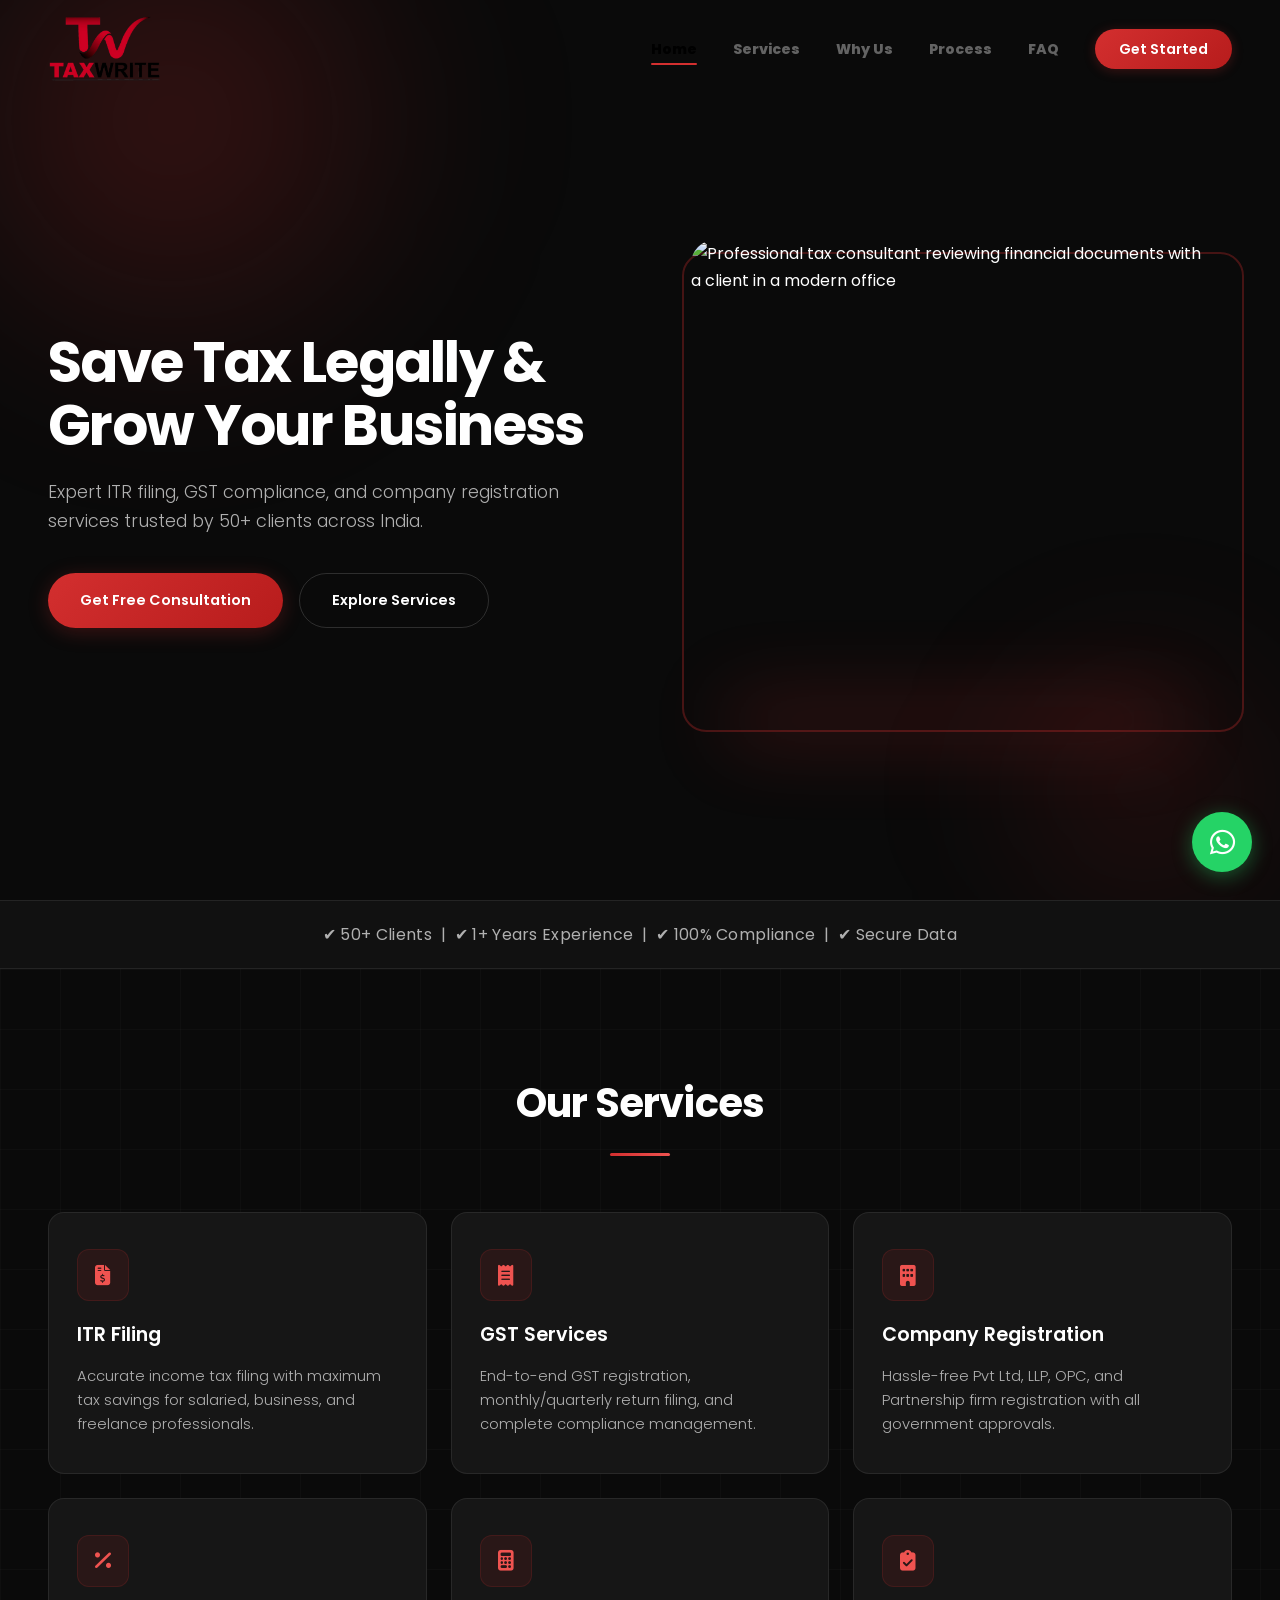
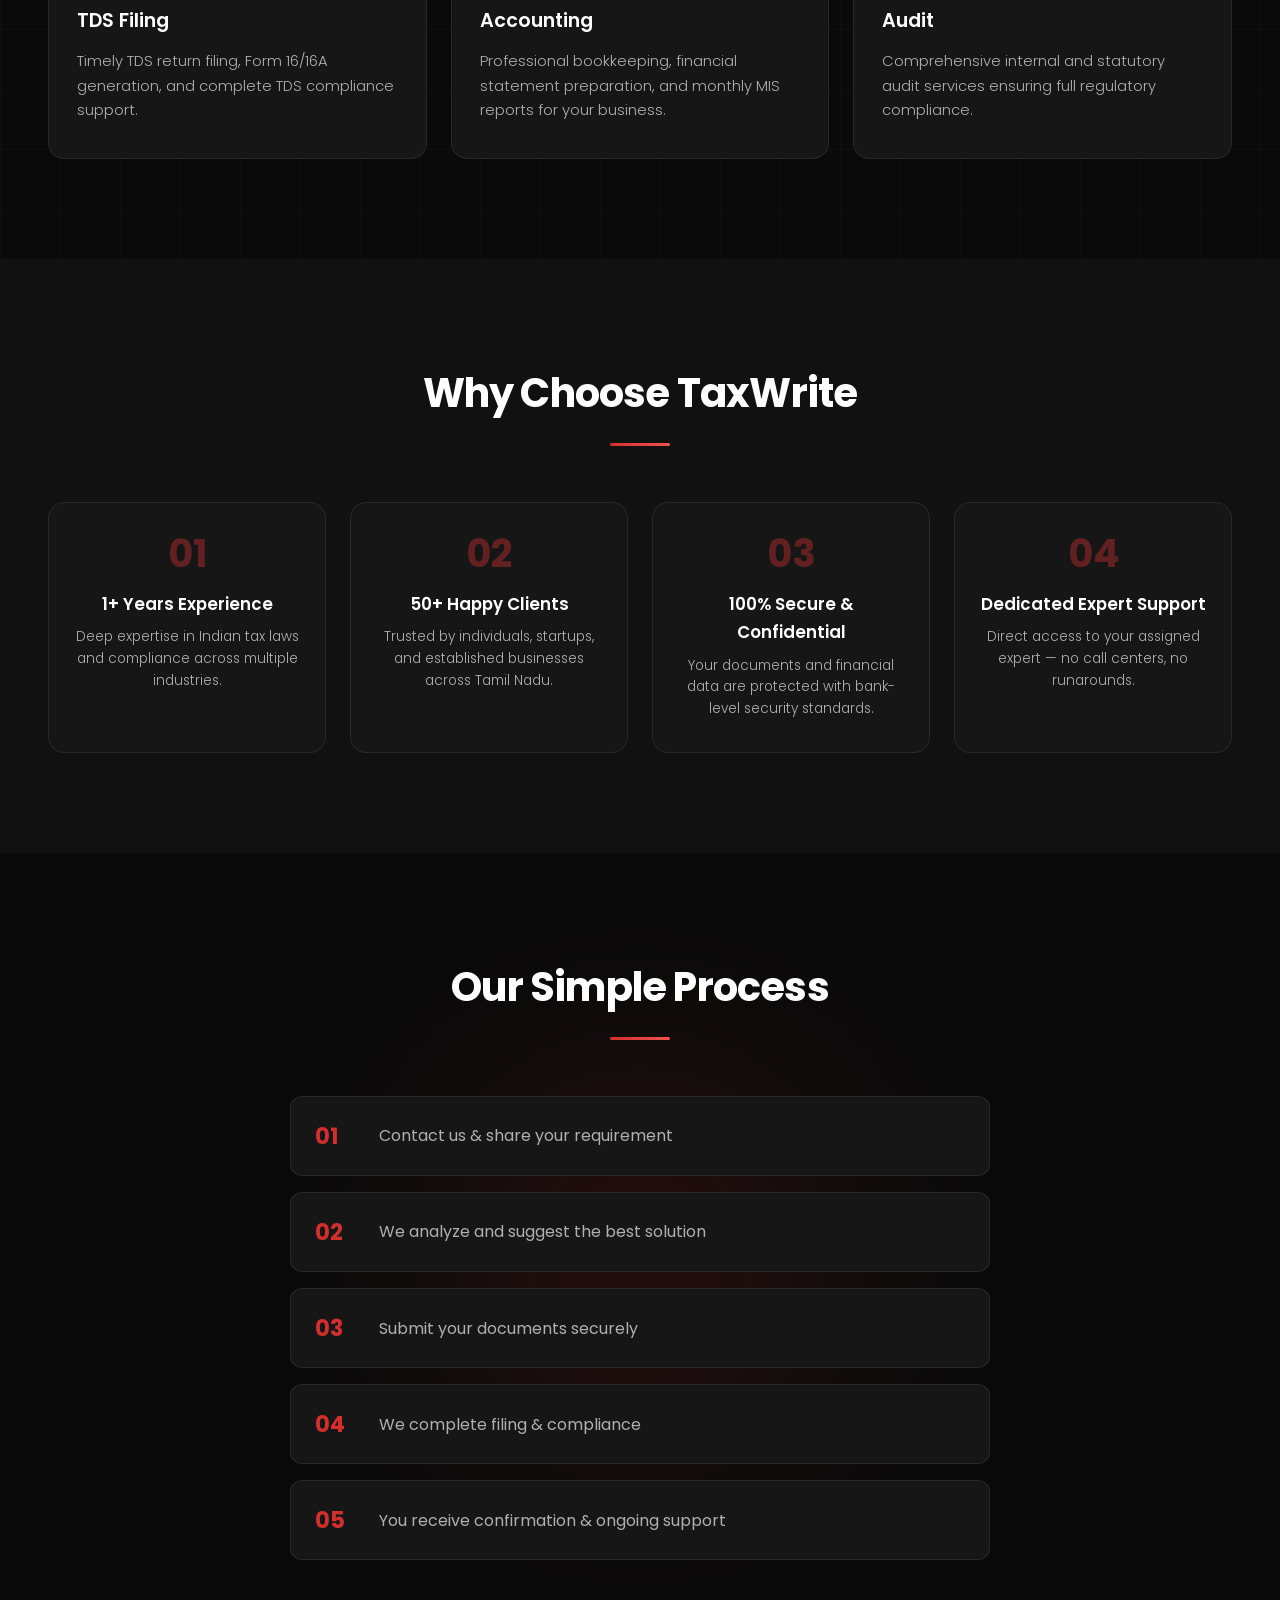
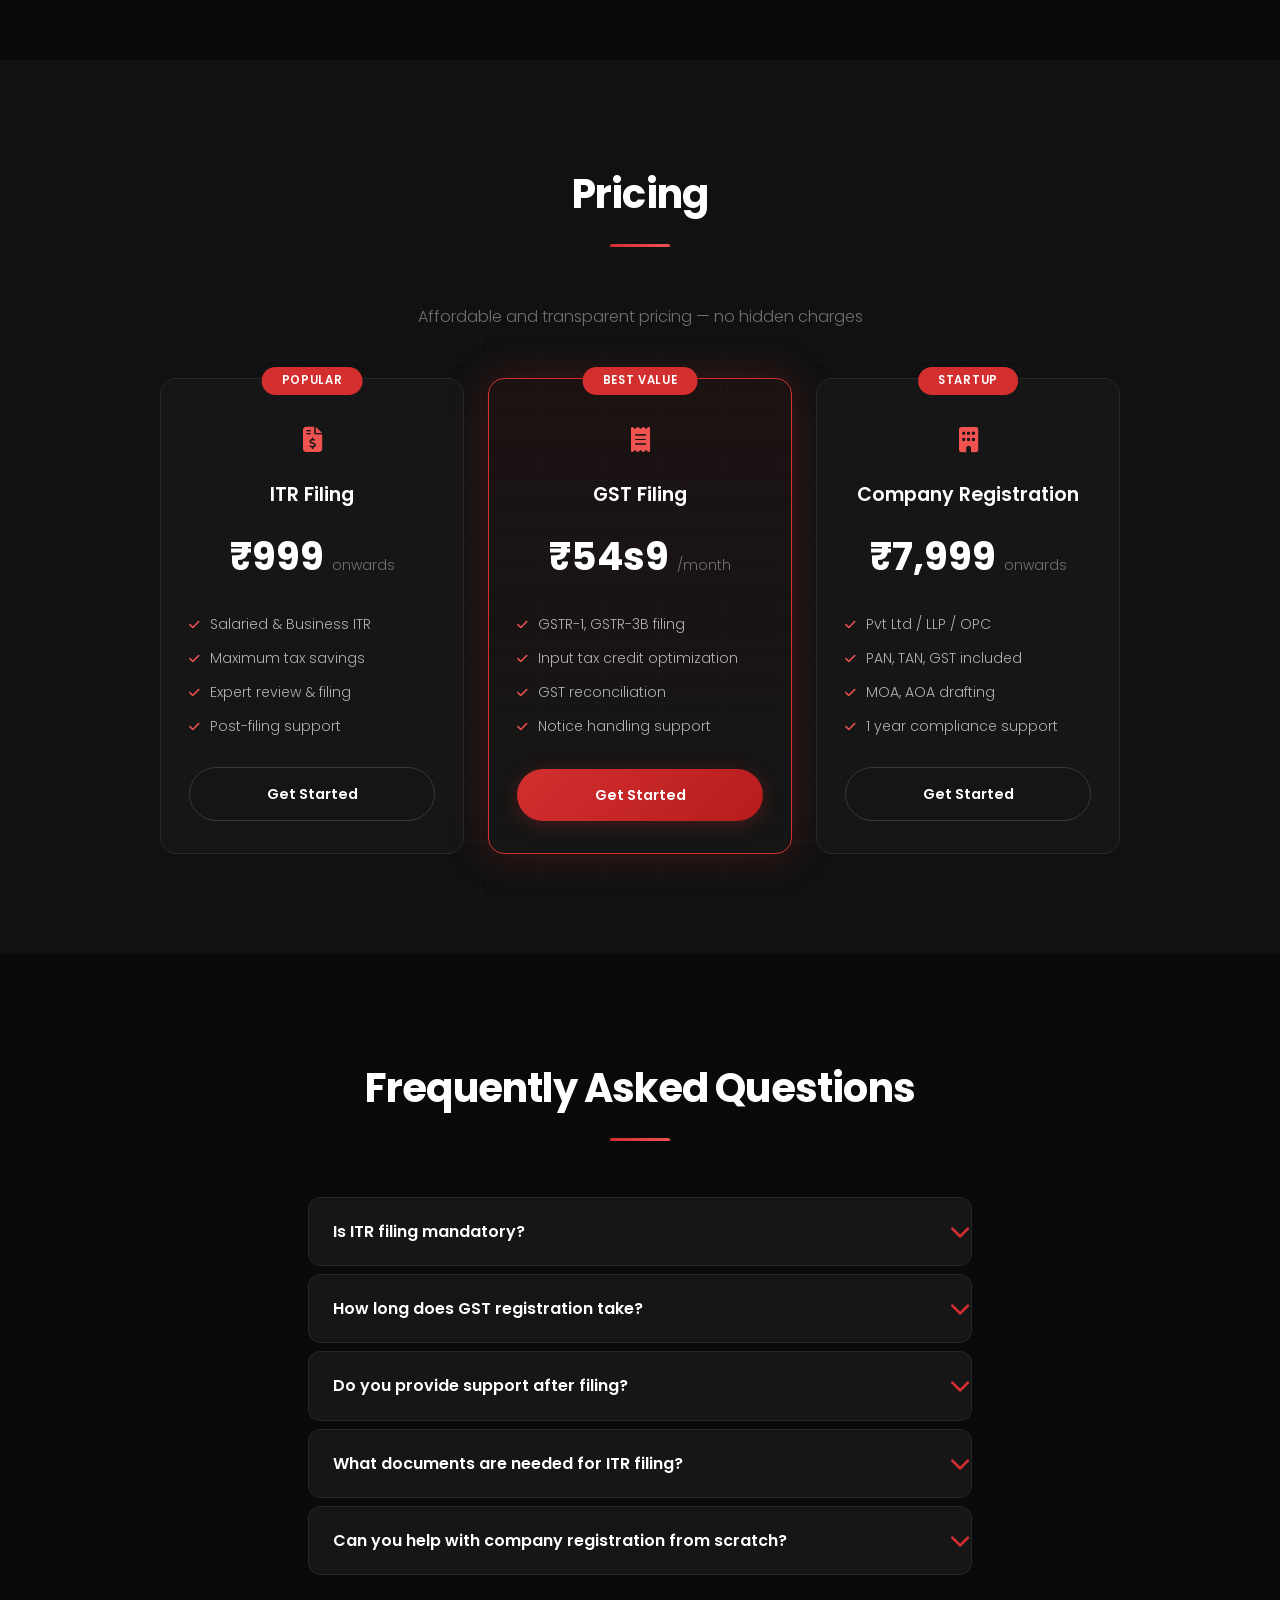
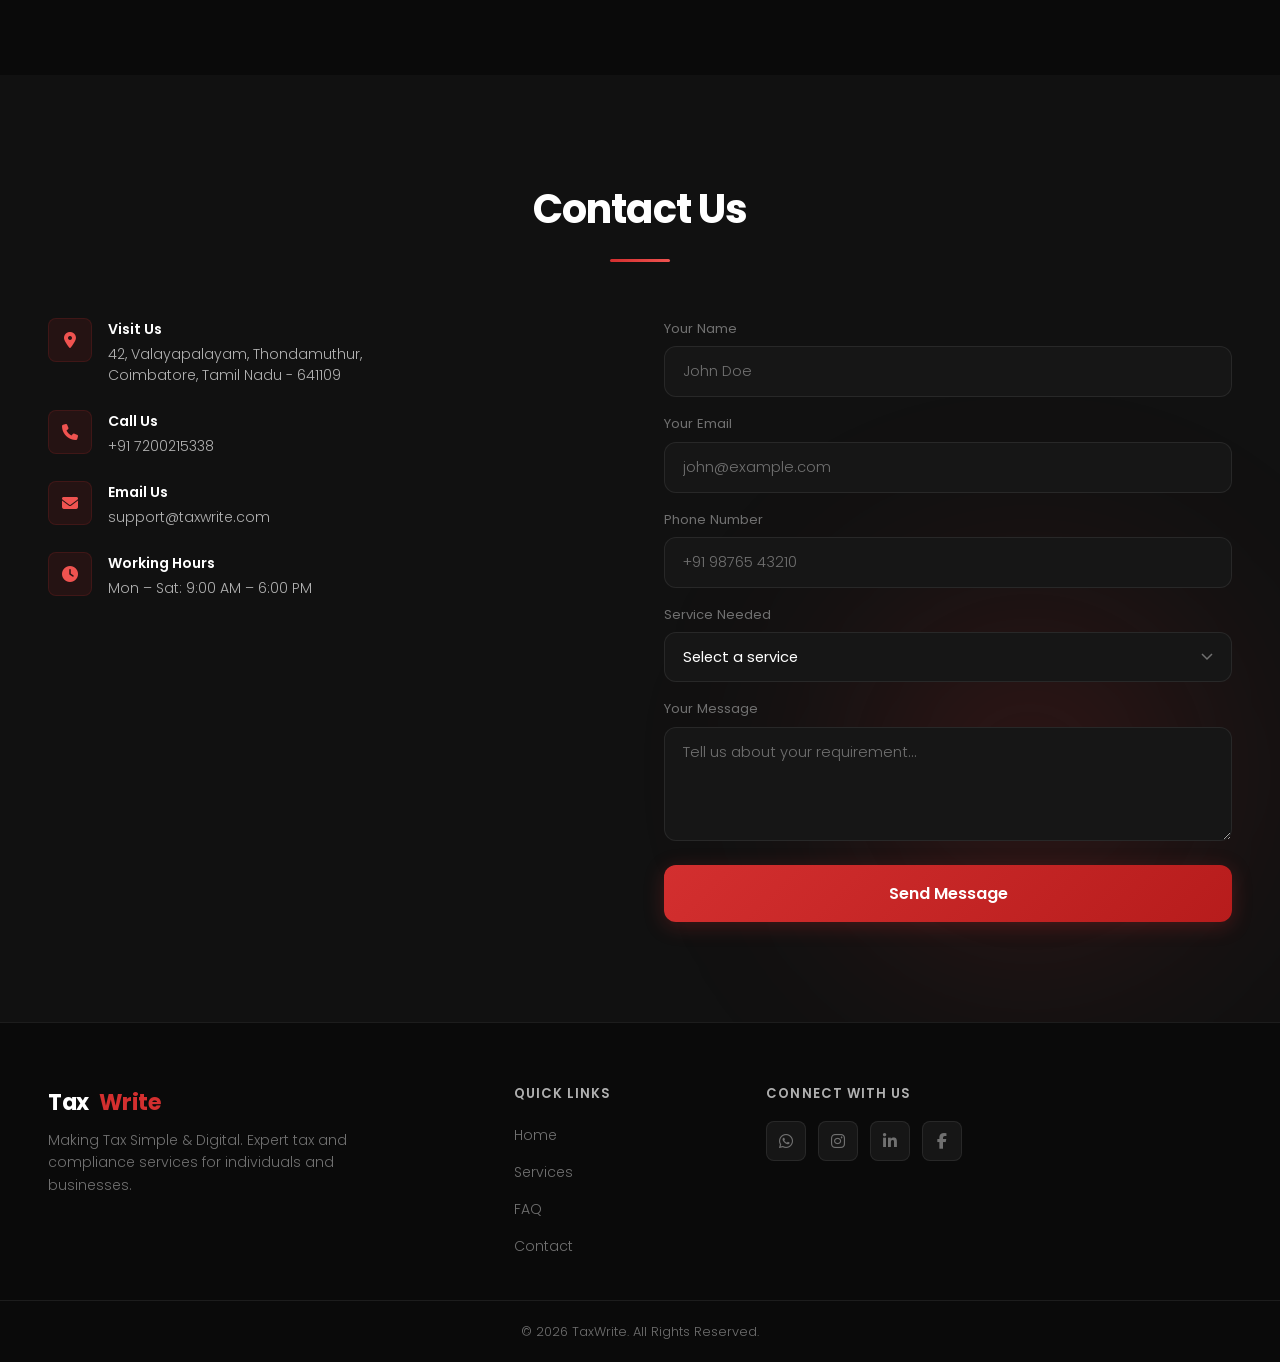
==== commit 52bac89d: "Update index.html" ====
--- a/index.html
+++ b/index.html
@@ -18,7 +18,7 @@
     <link rel="canonical" href="https://taxwrite.com/">
 
     <!-- Favicon -->
-    <link rel="icon" type="image/png" href="favicon.PNG">
+    <link rel="icon" type="image/png" href="favicon.png">
 
     <!-- Open Graph -->
     <meta property="og:title" content="TaxWrite - Tax & Compliance Experts in Coimbatore">
@@ -258,7 +258,7 @@
                 <div class="pricing-icon"><i class="fas fa-receipt"></i></div>
                 <h3>GST Filing</h3>
                 <div class="pricing-amount">
-                    <span class="price">&#8377;1,499</span>
+                    <span class="price">&#8377;54s9</span>
                     <span class="price-note">/month</span>
                 </div>
                 <ul class="pricing-features">
@@ -275,7 +275,7 @@
                 <div class="pricing-icon"><i class="fas fa-building"></i></div>
                 <h3>Company Registration</h3>
                 <div class="pricing-amount">
-                    <span class="price">&#8377;6,999</span>
+                    <span class="price">&#8377;7,999</span>
                     <span class="price-note">onwards</span>
                 </div>
                 <ul class="pricing-features">
@@ -481,4 +481,4 @@
 <script src="script.js"></script>
 
 </body>
-</html>+</html>
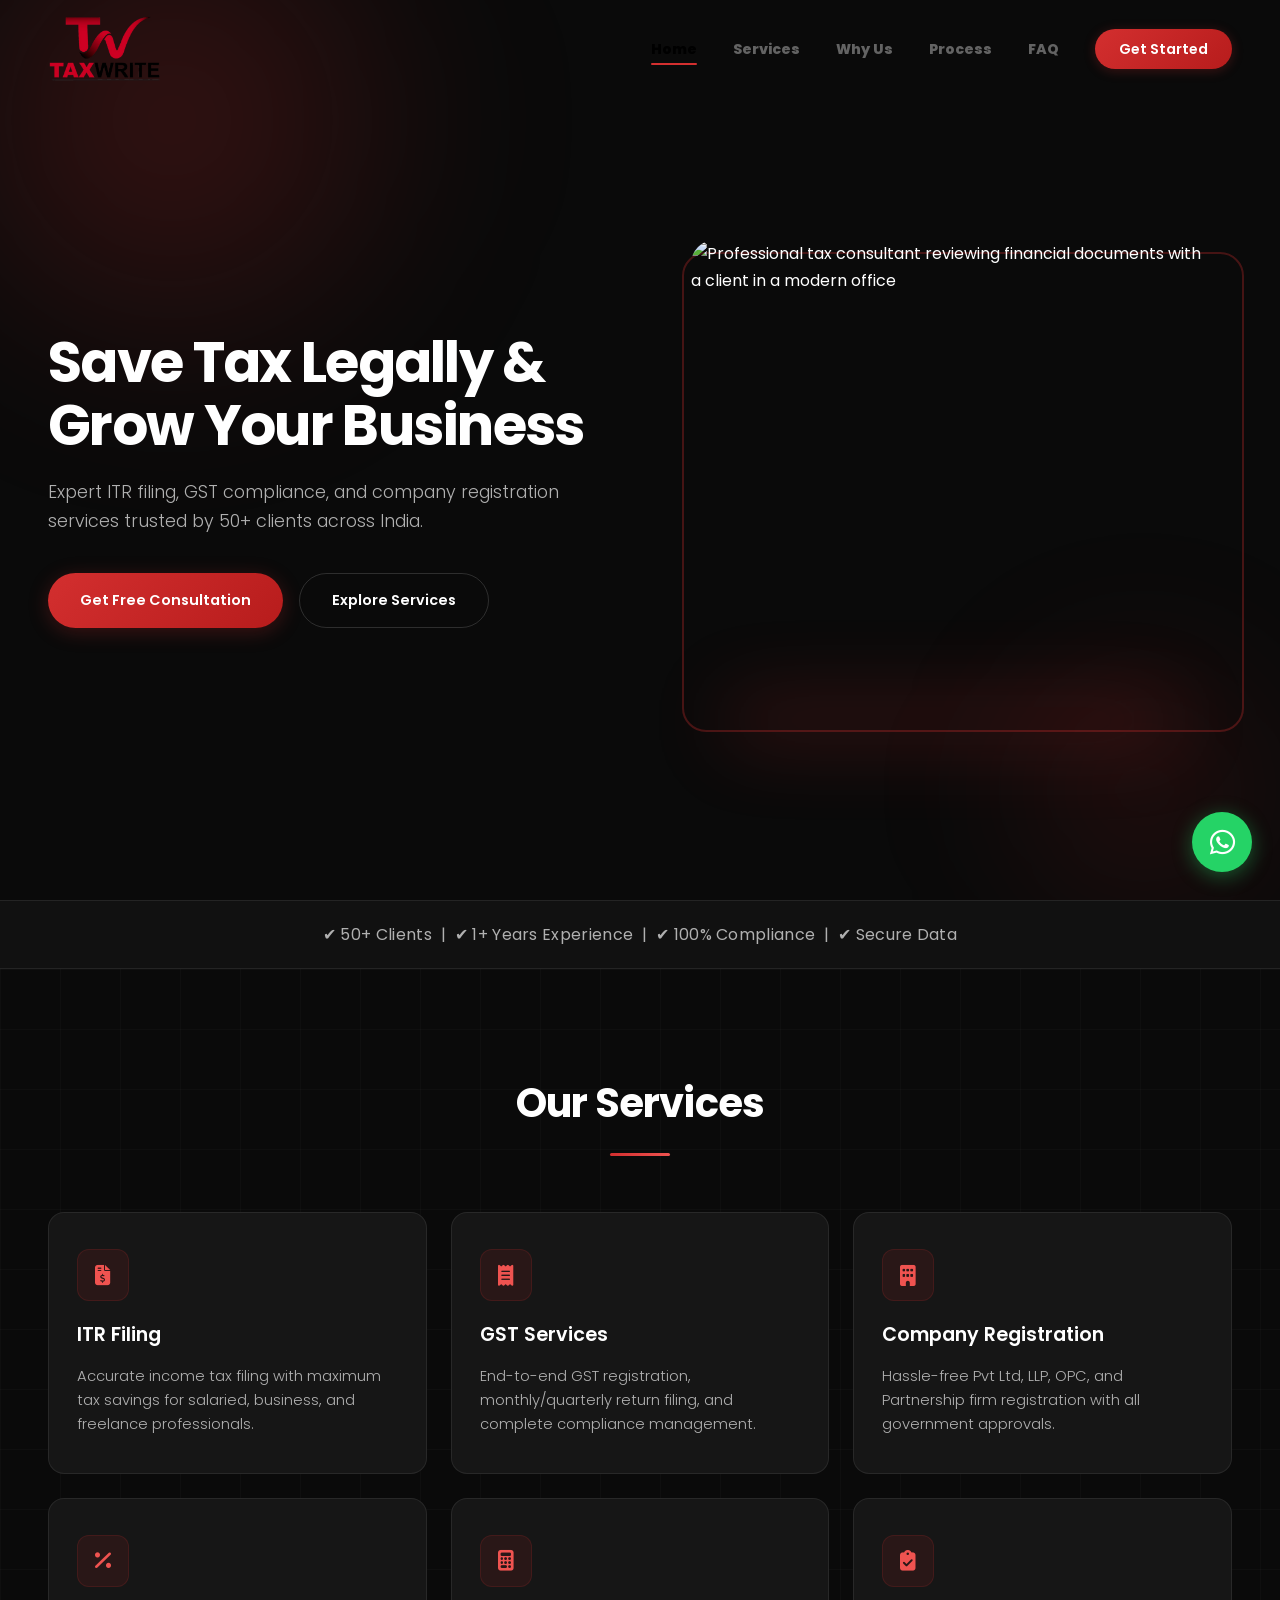
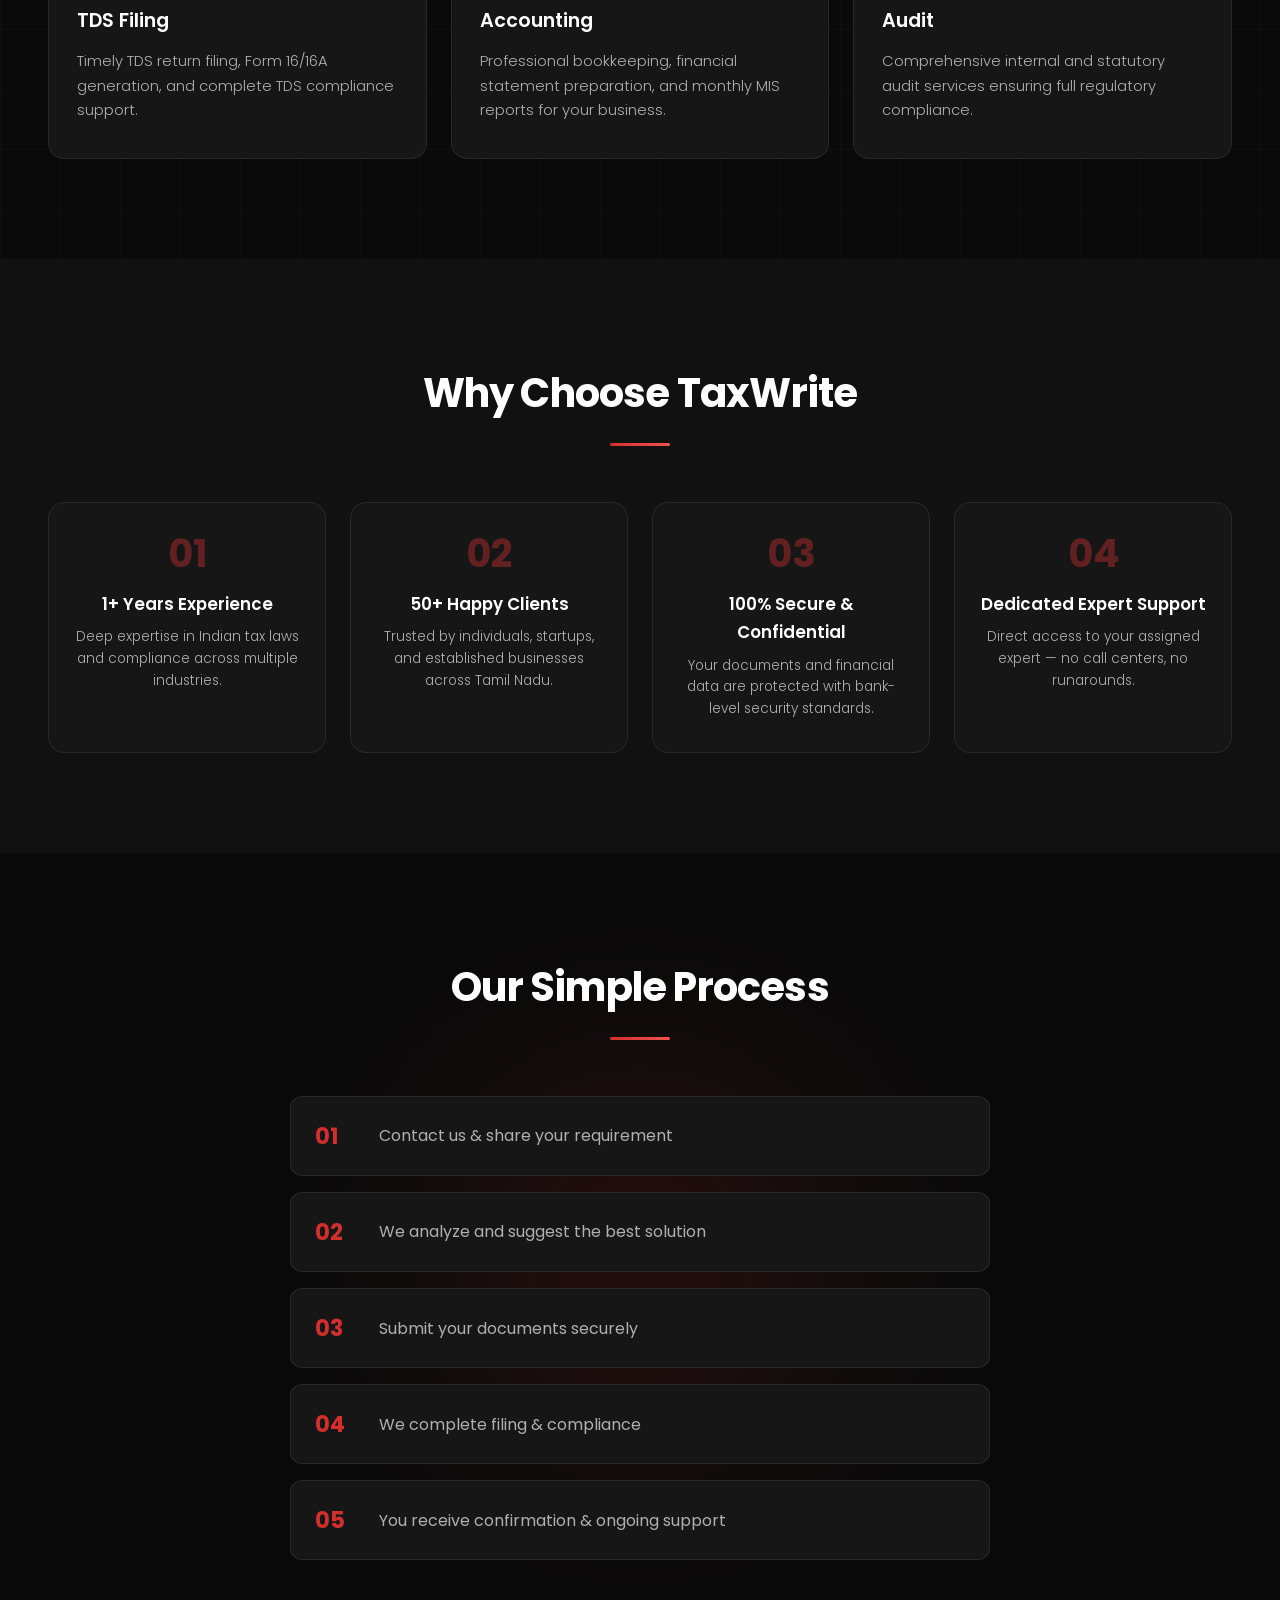
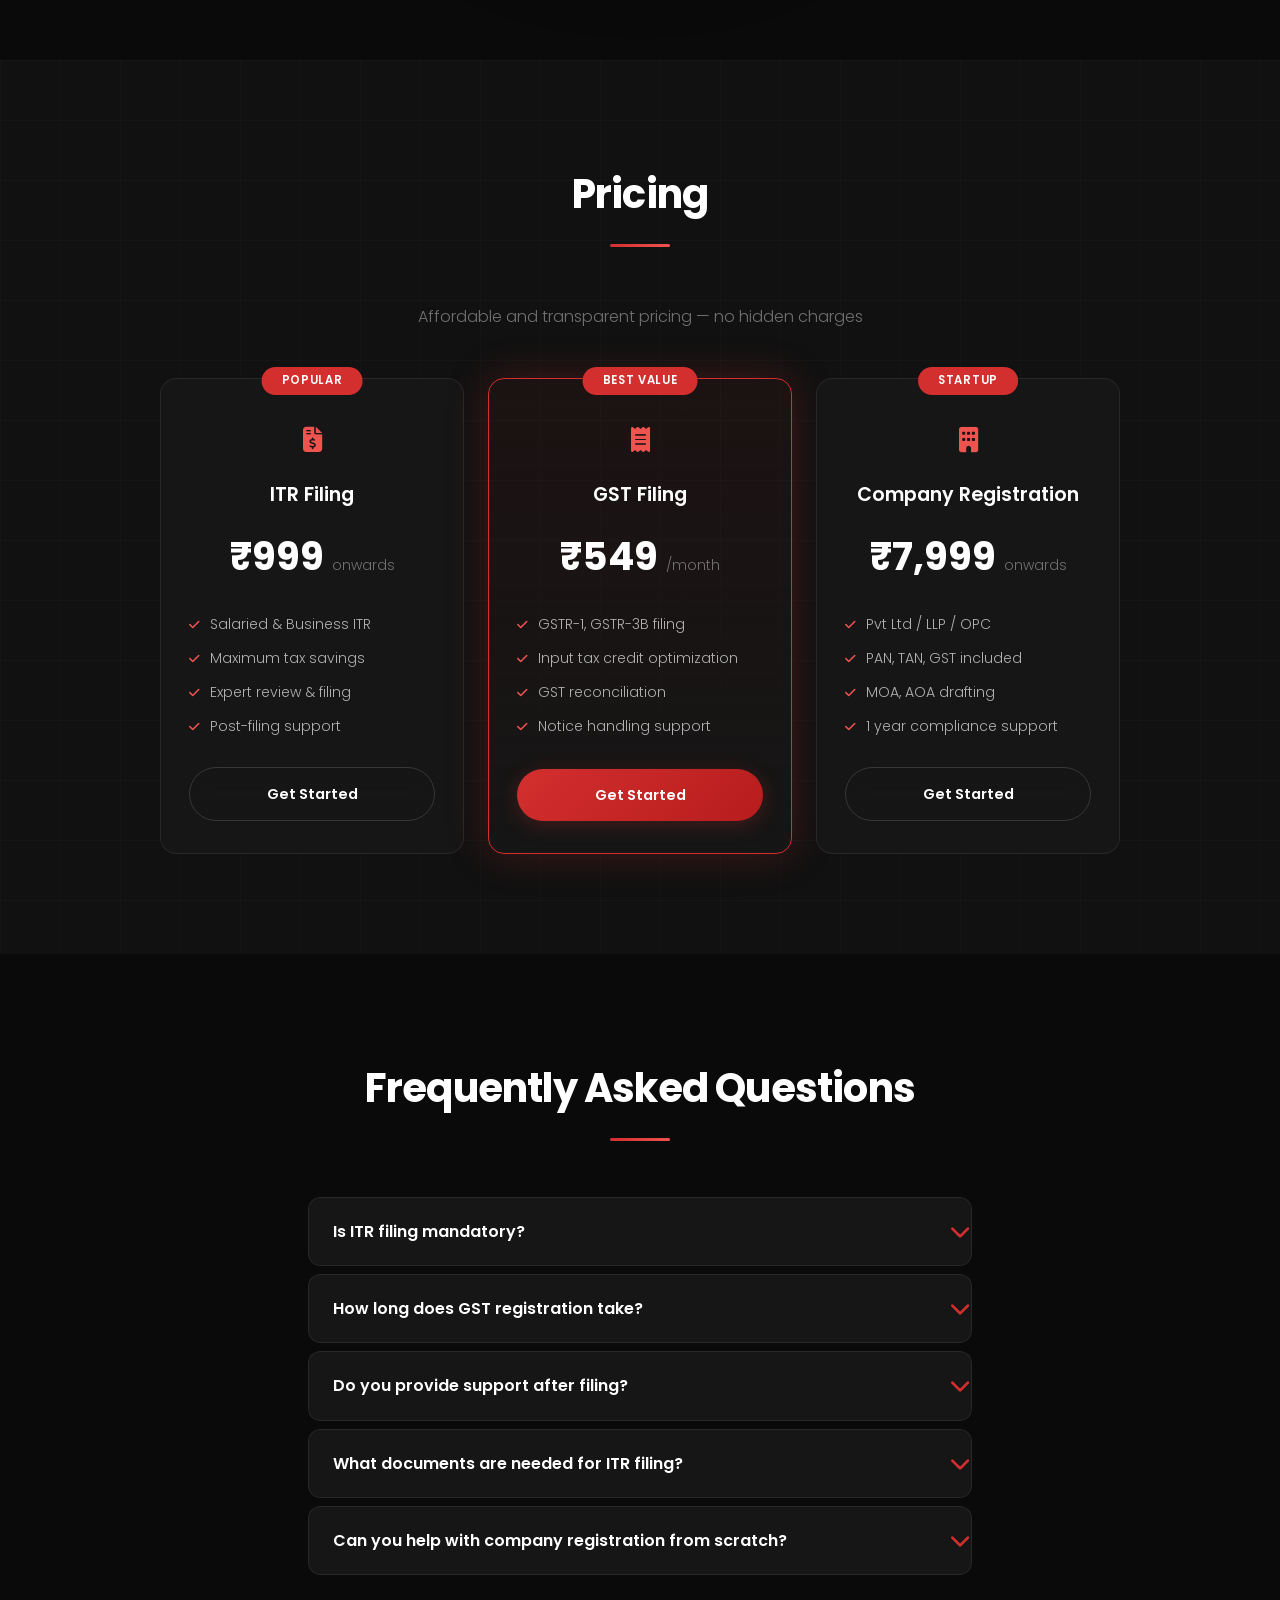
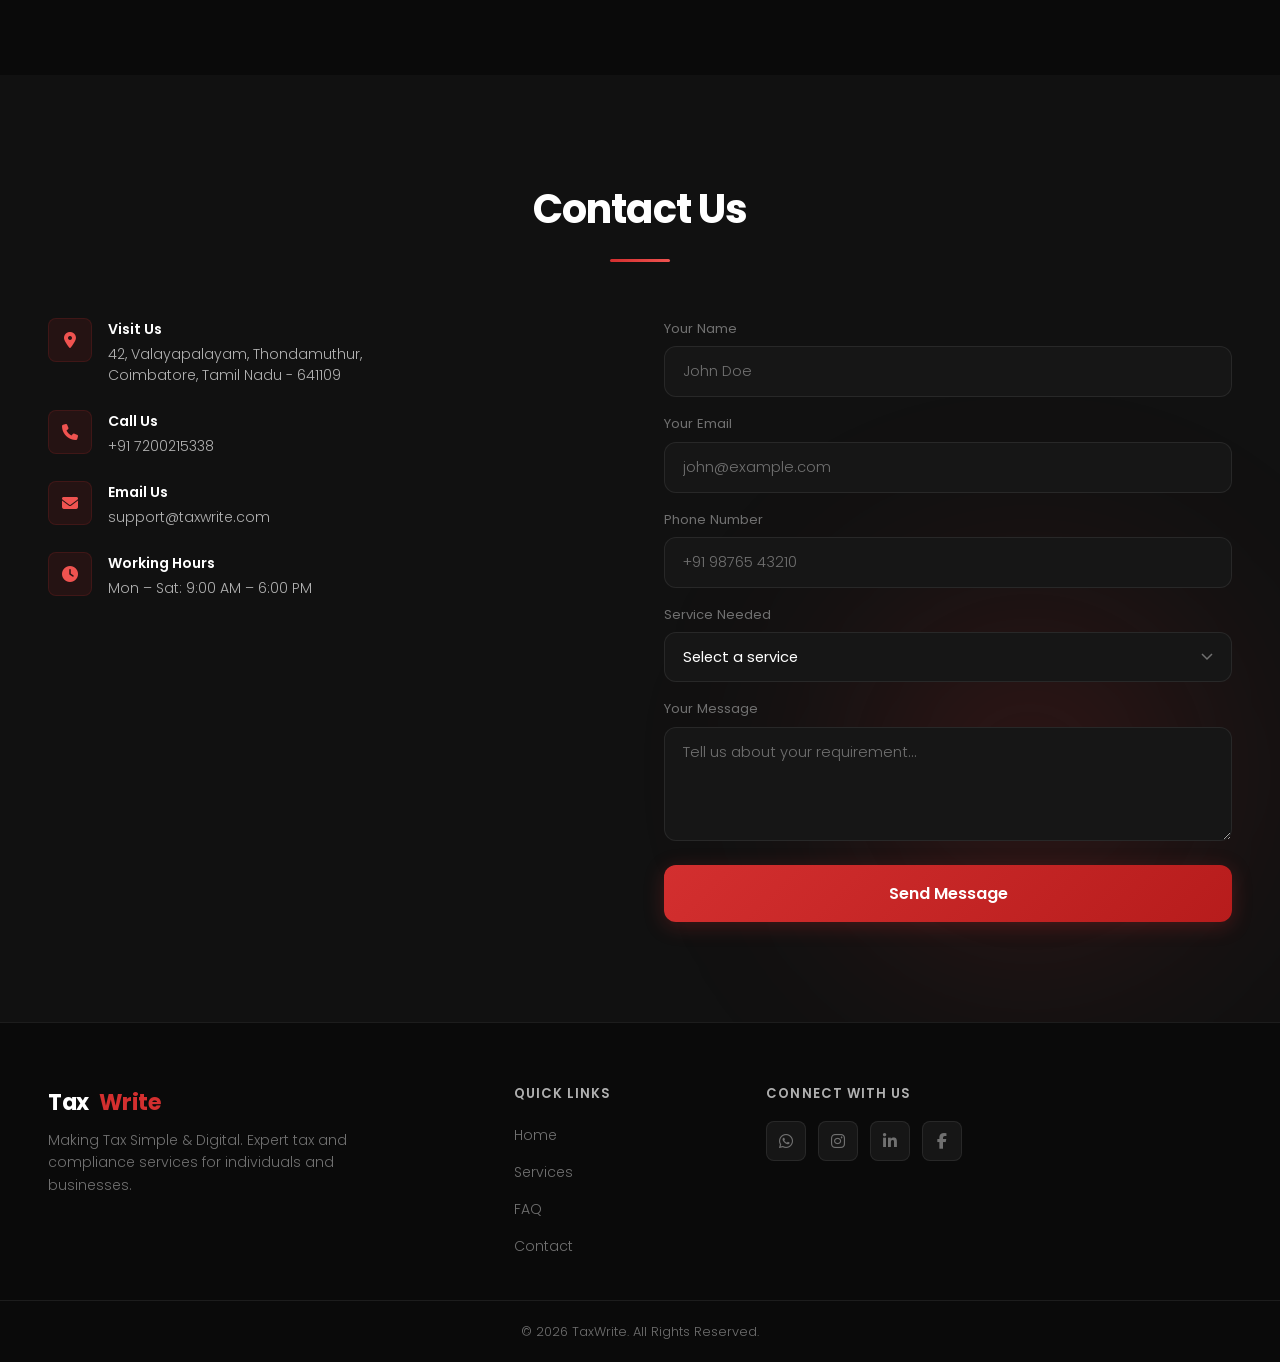
==== commit 18f331d7: "Update index.html" ====
--- a/index.html
+++ b/index.html
@@ -258,7 +258,7 @@
                 <div class="pricing-icon"><i class="fas fa-receipt"></i></div>
                 <h3>GST Filing</h3>
                 <div class="pricing-amount">
-                    <span class="price">&#8377;54s9</span>
+                    <span class="price">&#8377;549</span>
                     <span class="price-note">/month</span>
                 </div>
                 <ul class="pricing-features">
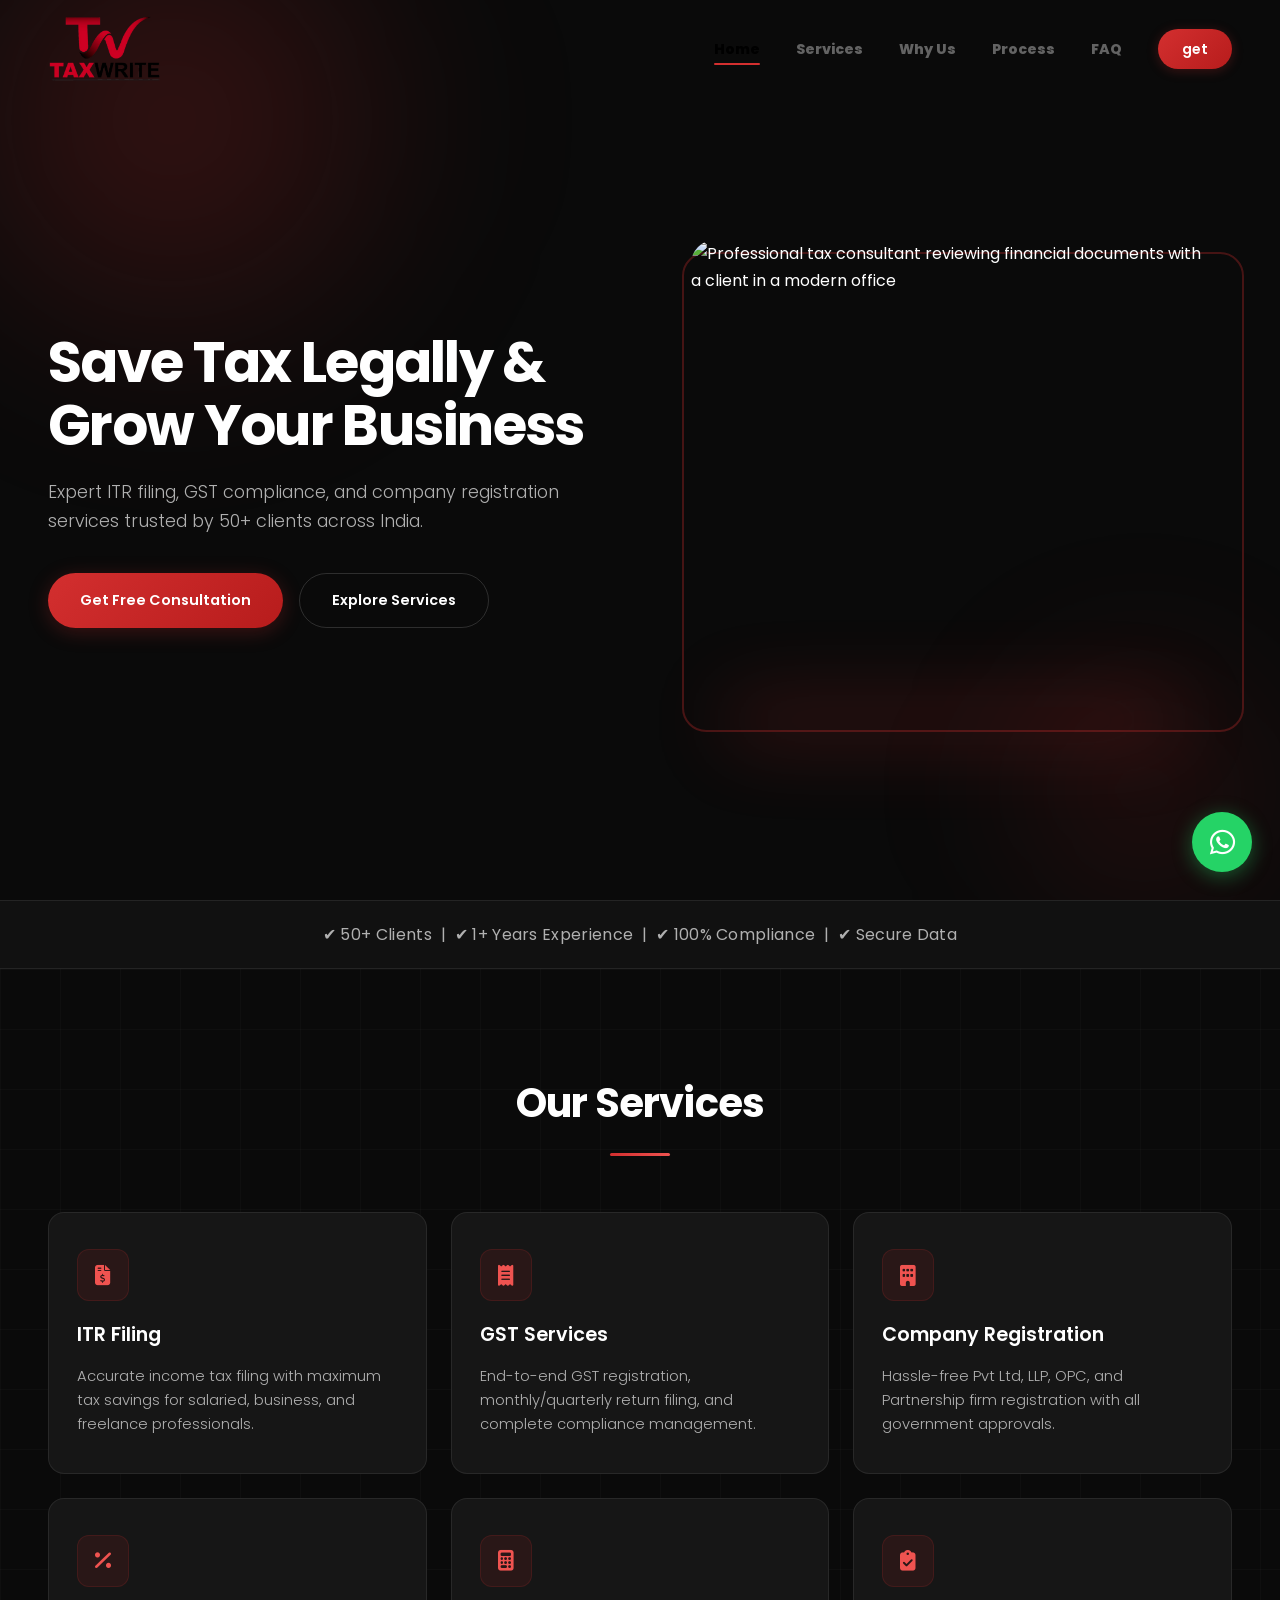
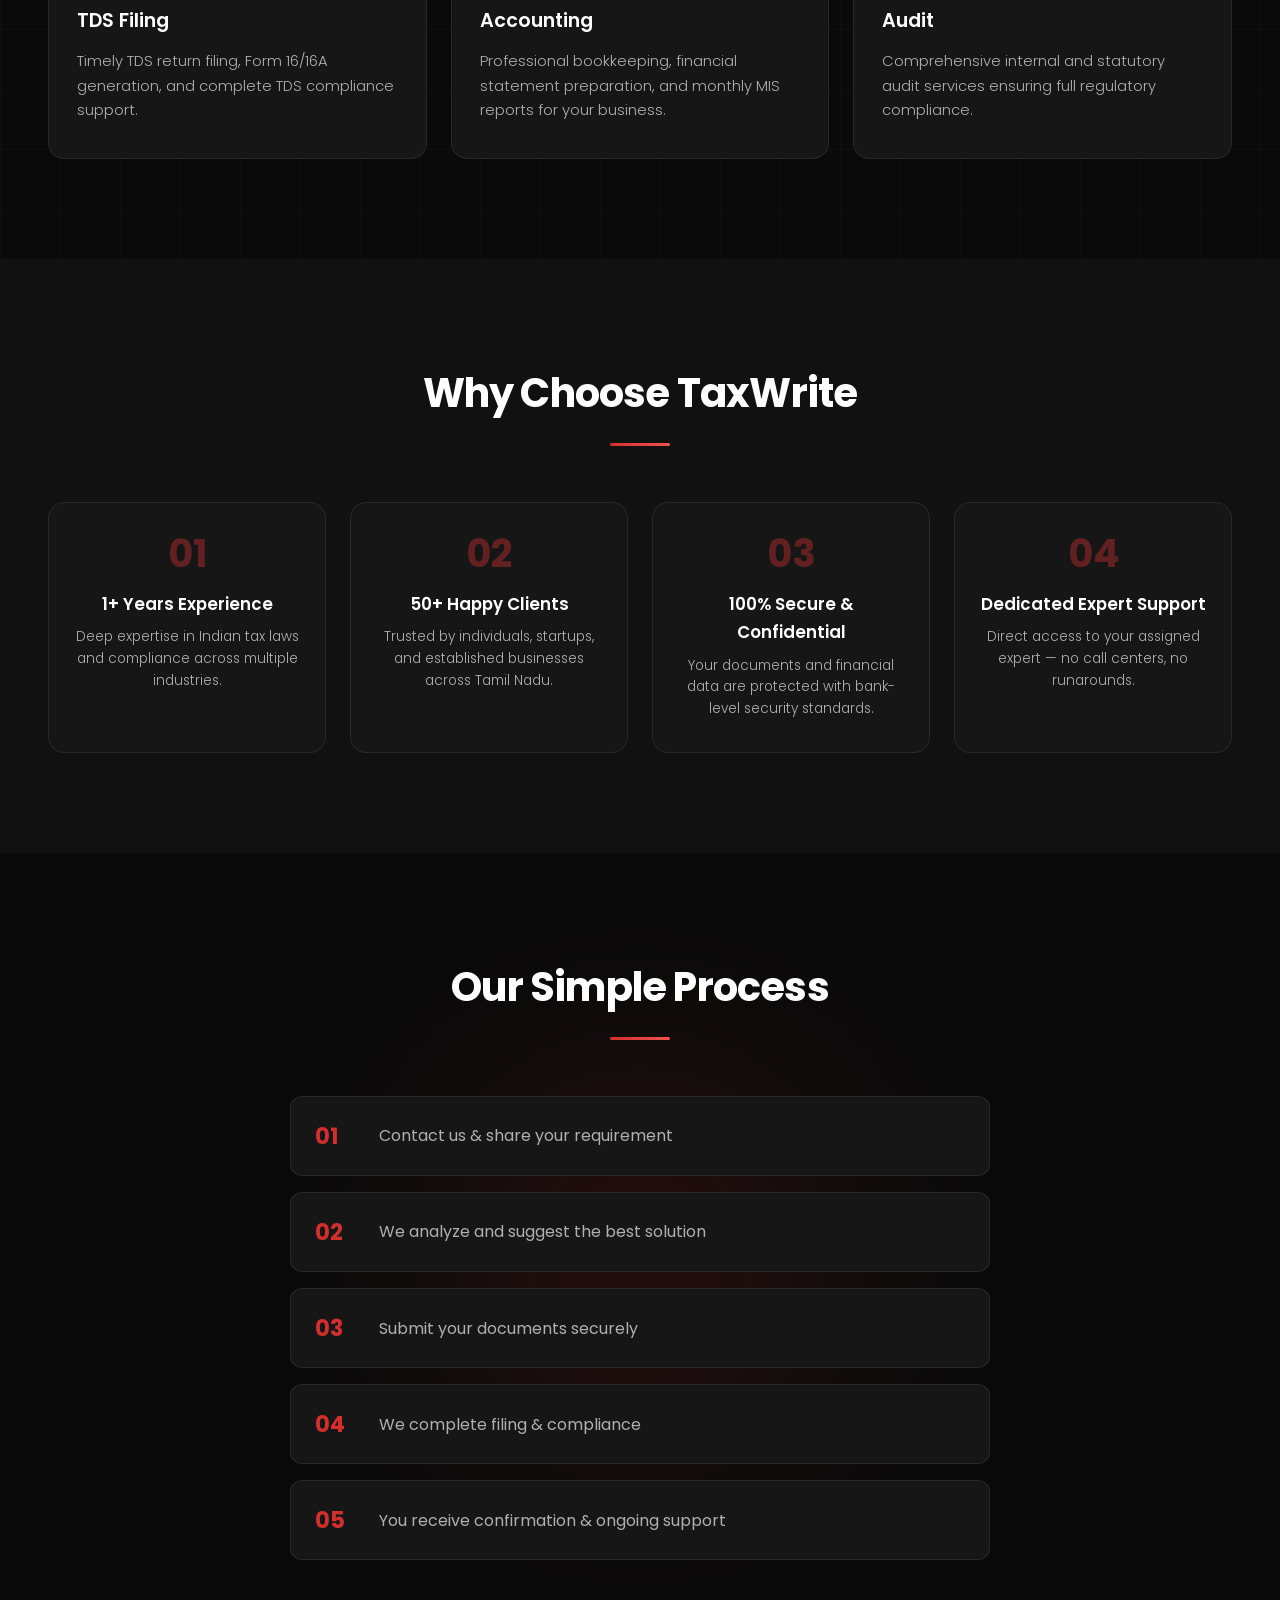
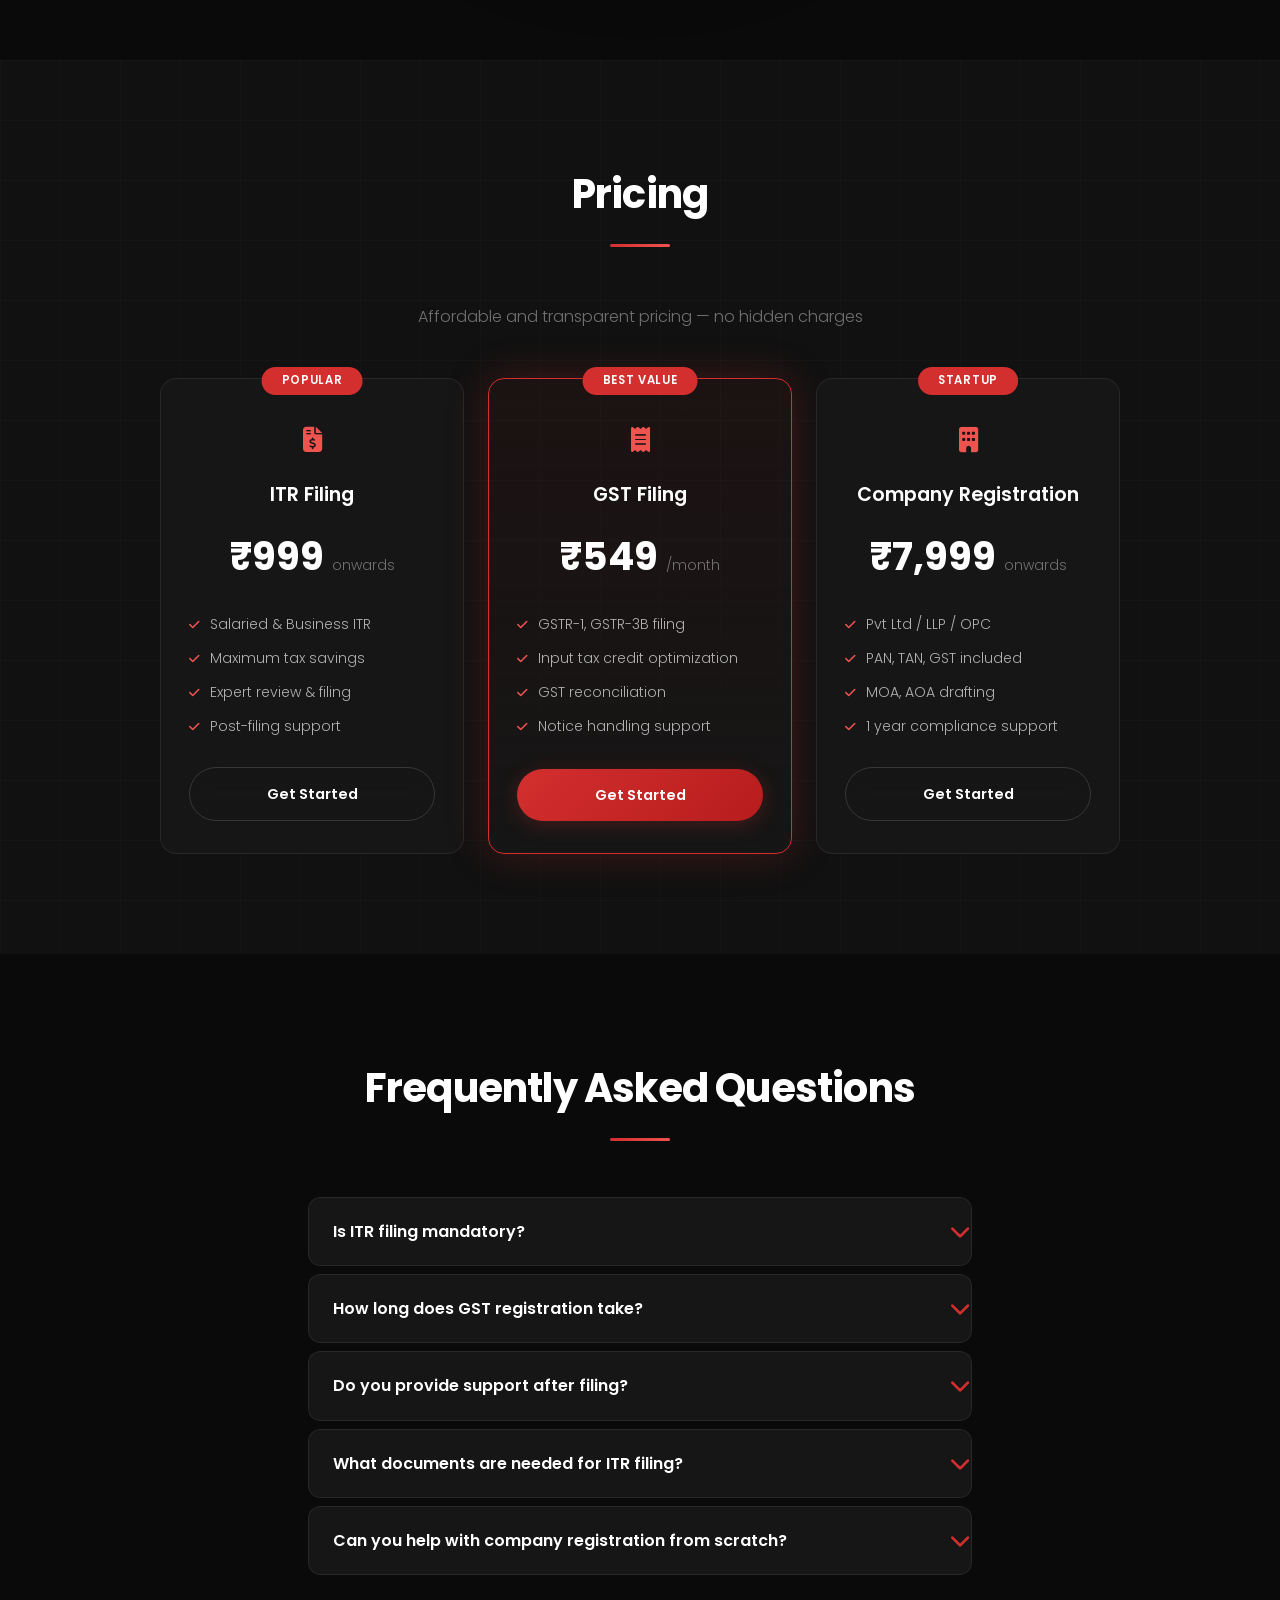
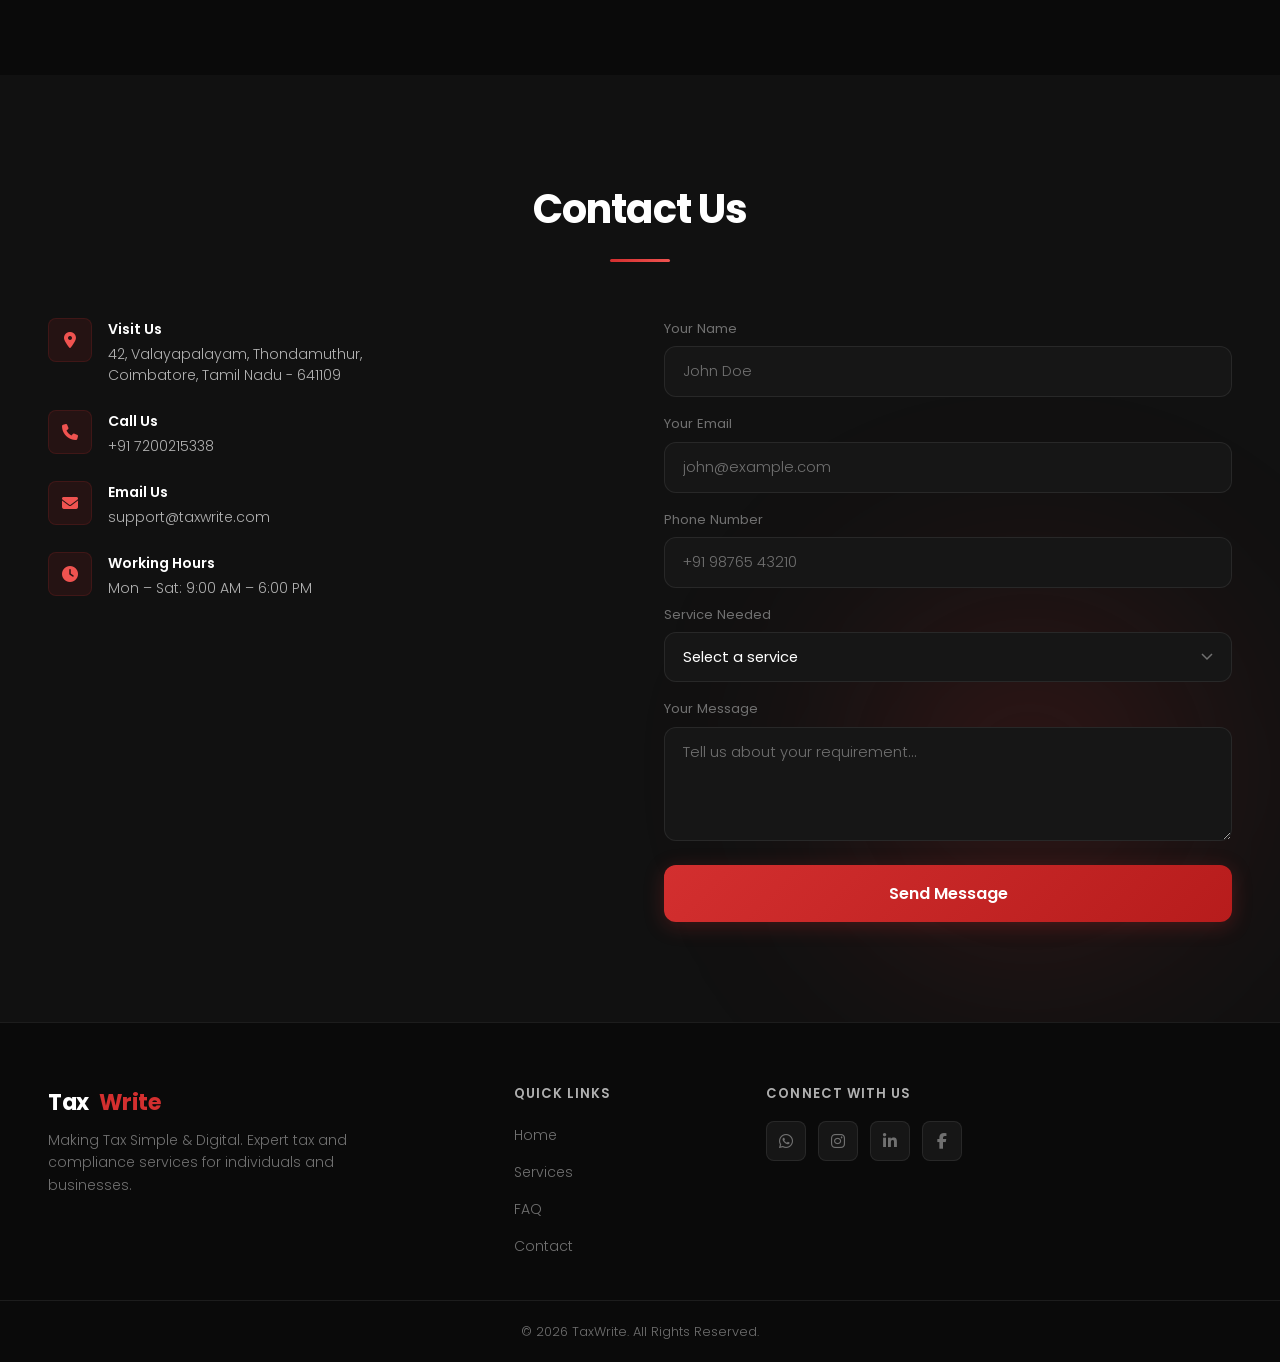
==== commit 2c21fd26: "Update index.html" ====
--- a/index.html
+++ b/index.html
@@ -75,7 +75,7 @@
             <li><a href="#why-us">Why Us</a></li>
             <li><a href="#process">Process</a></li>
             <li><a href="#faq">FAQ</a></li>
-            <li><a href="#contact" class="btn-nav">Get Started</a></li>
+            <li><a href="#contact" class="btn-nav">get</a></li>
         </ul>
 
         <div class="hamburger" id="hamburger" aria-label="Toggle navigation menu" role="button" tabindex="0">
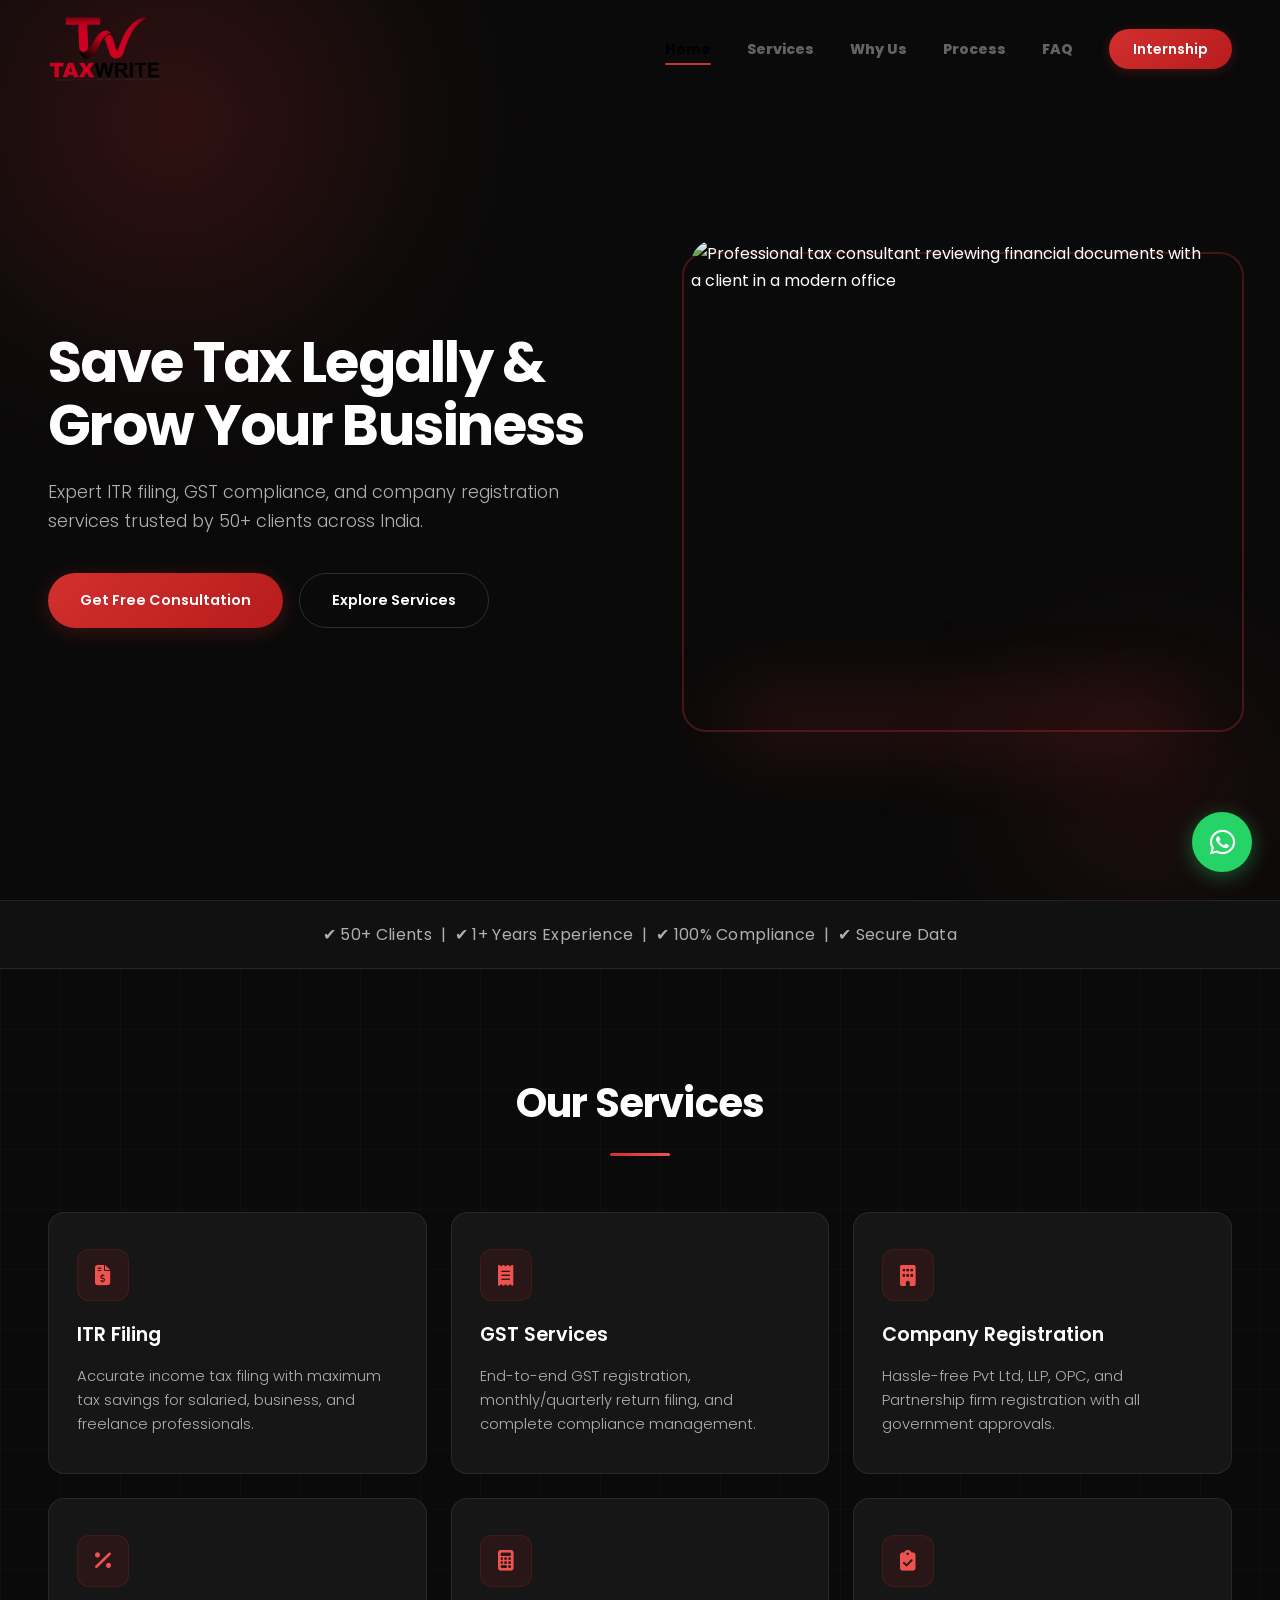
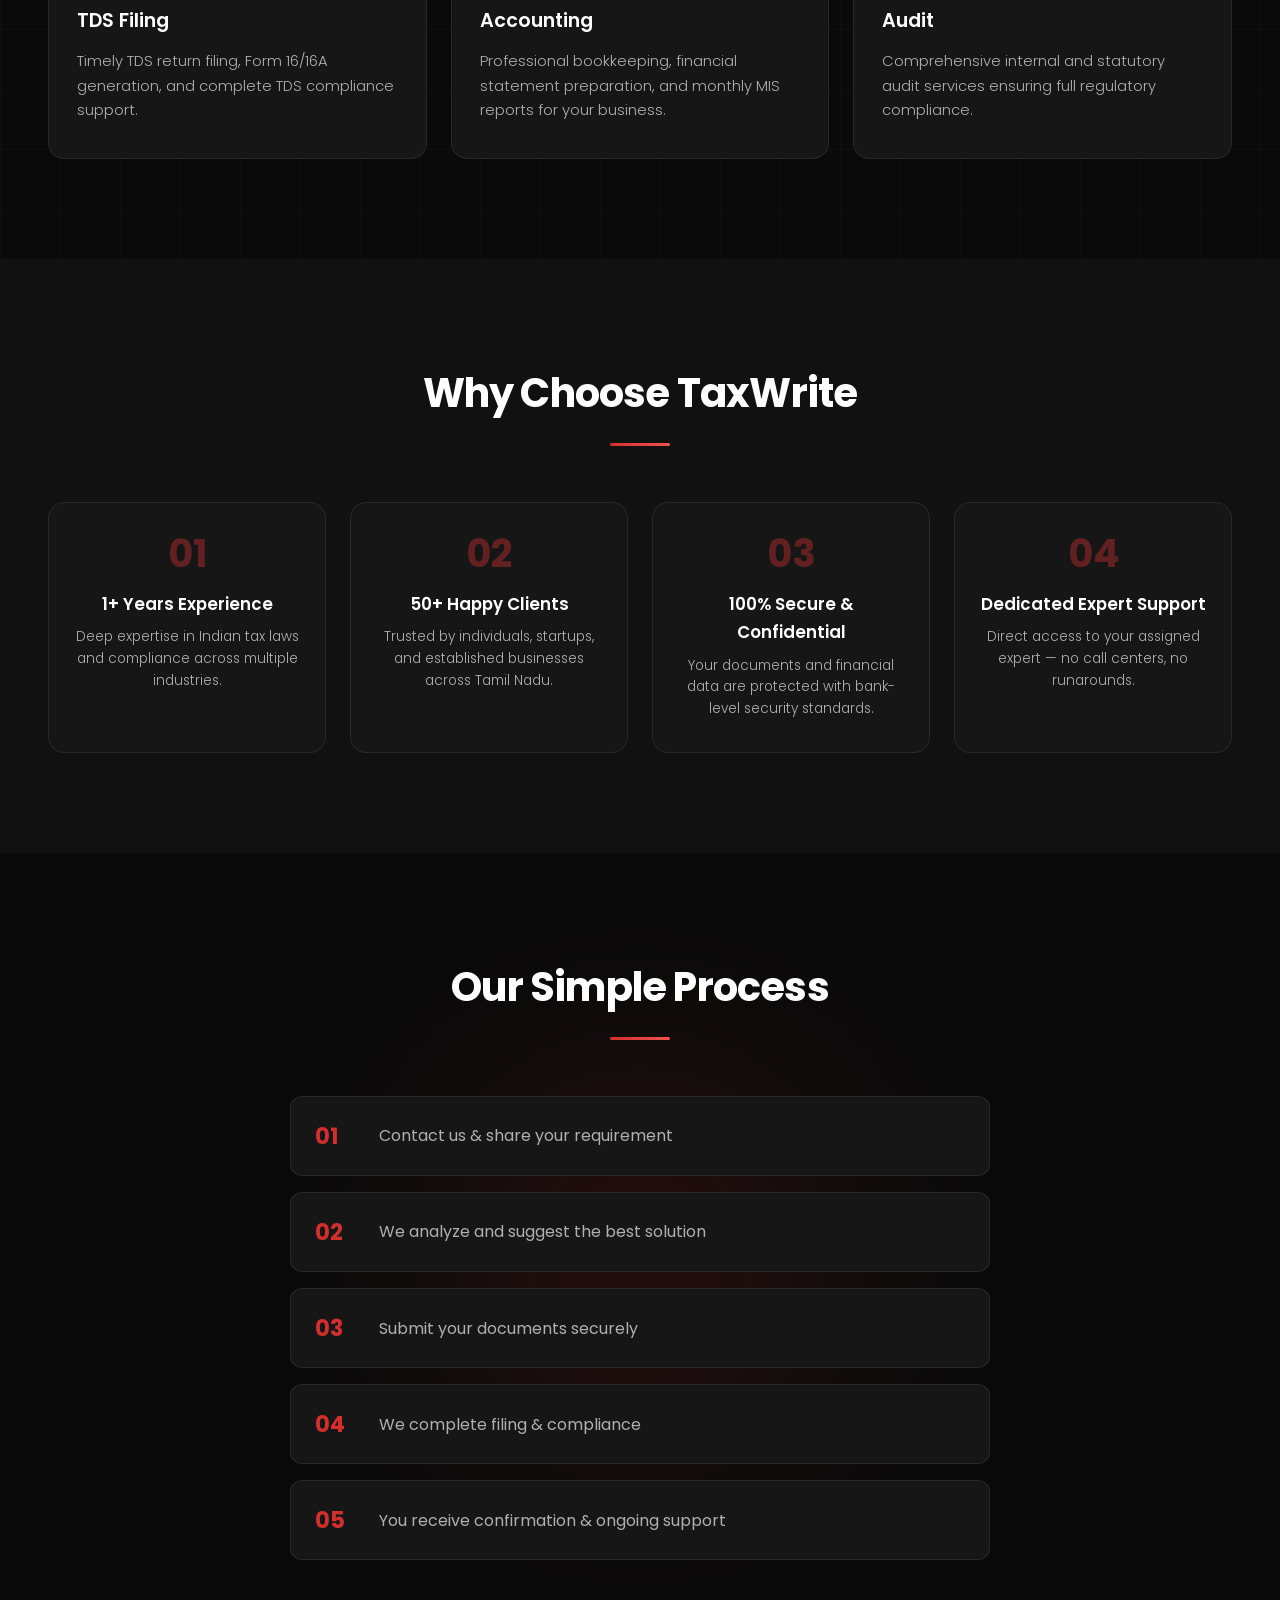
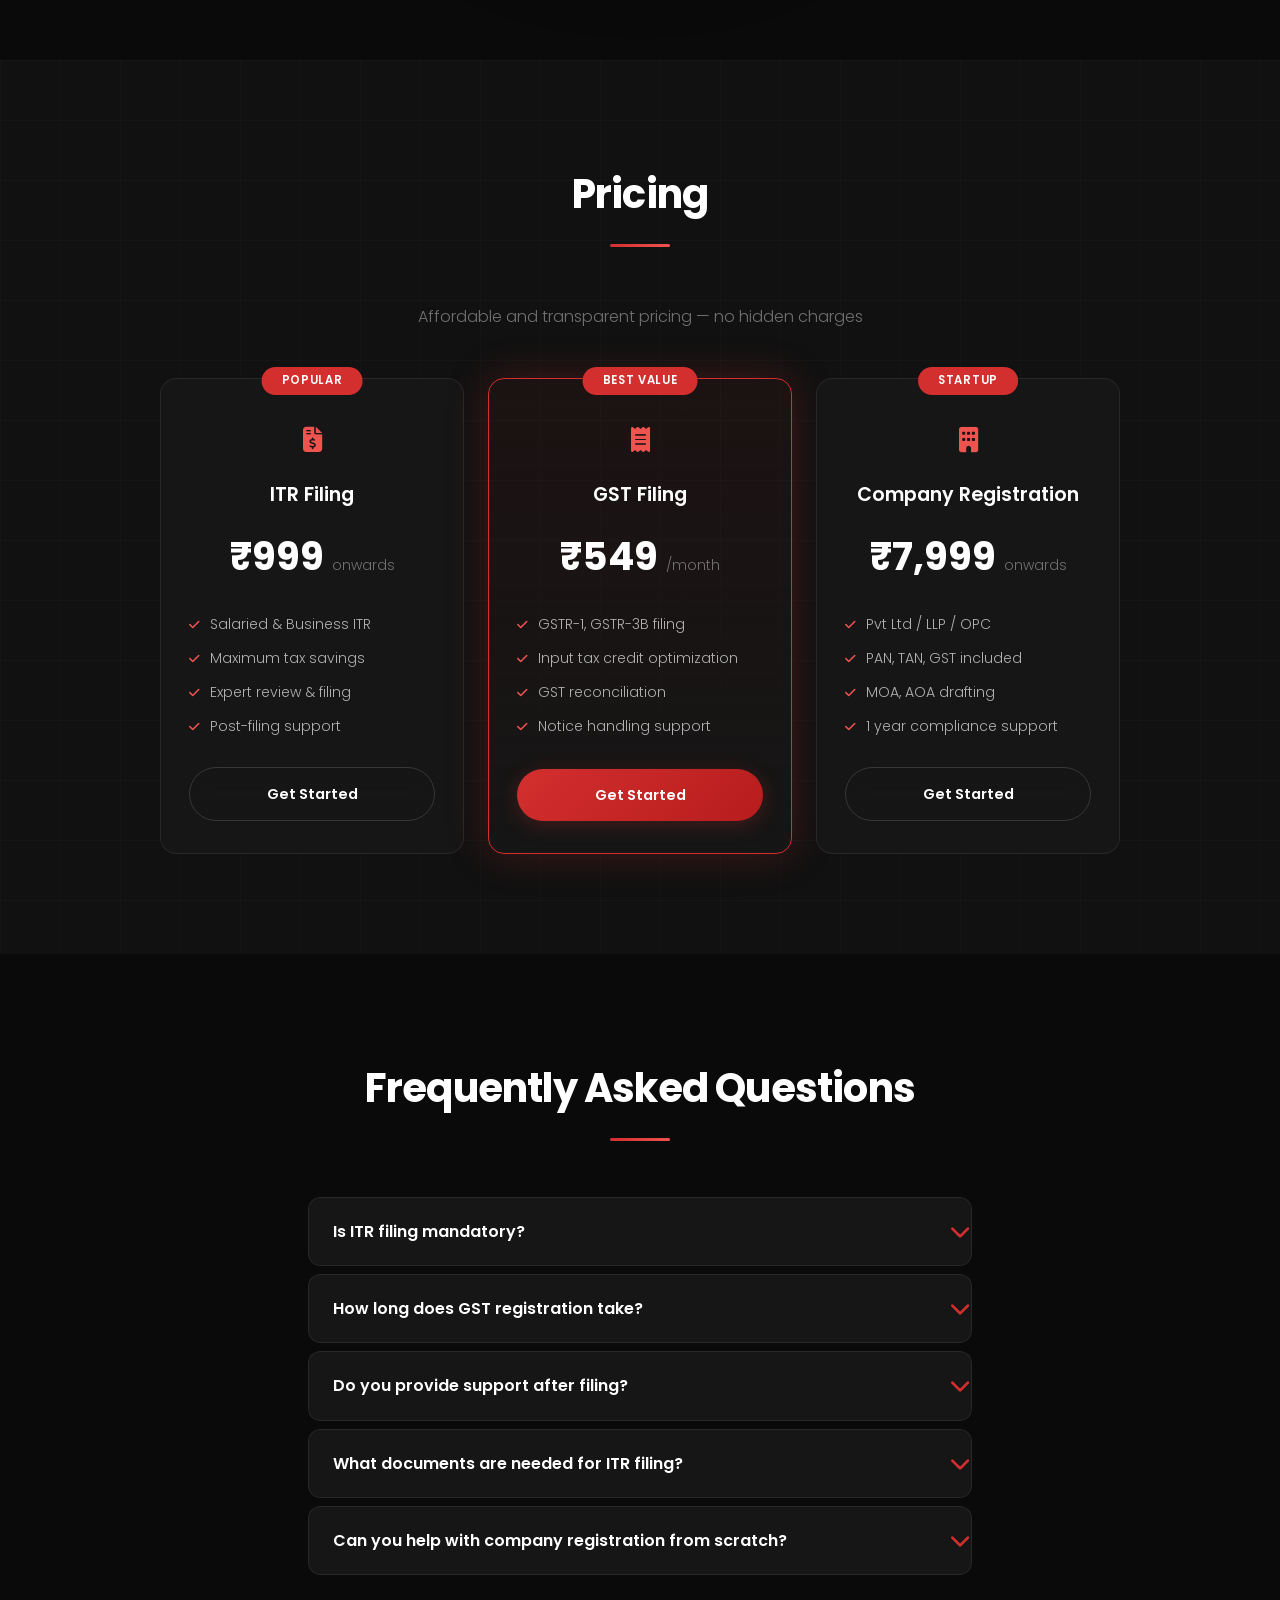
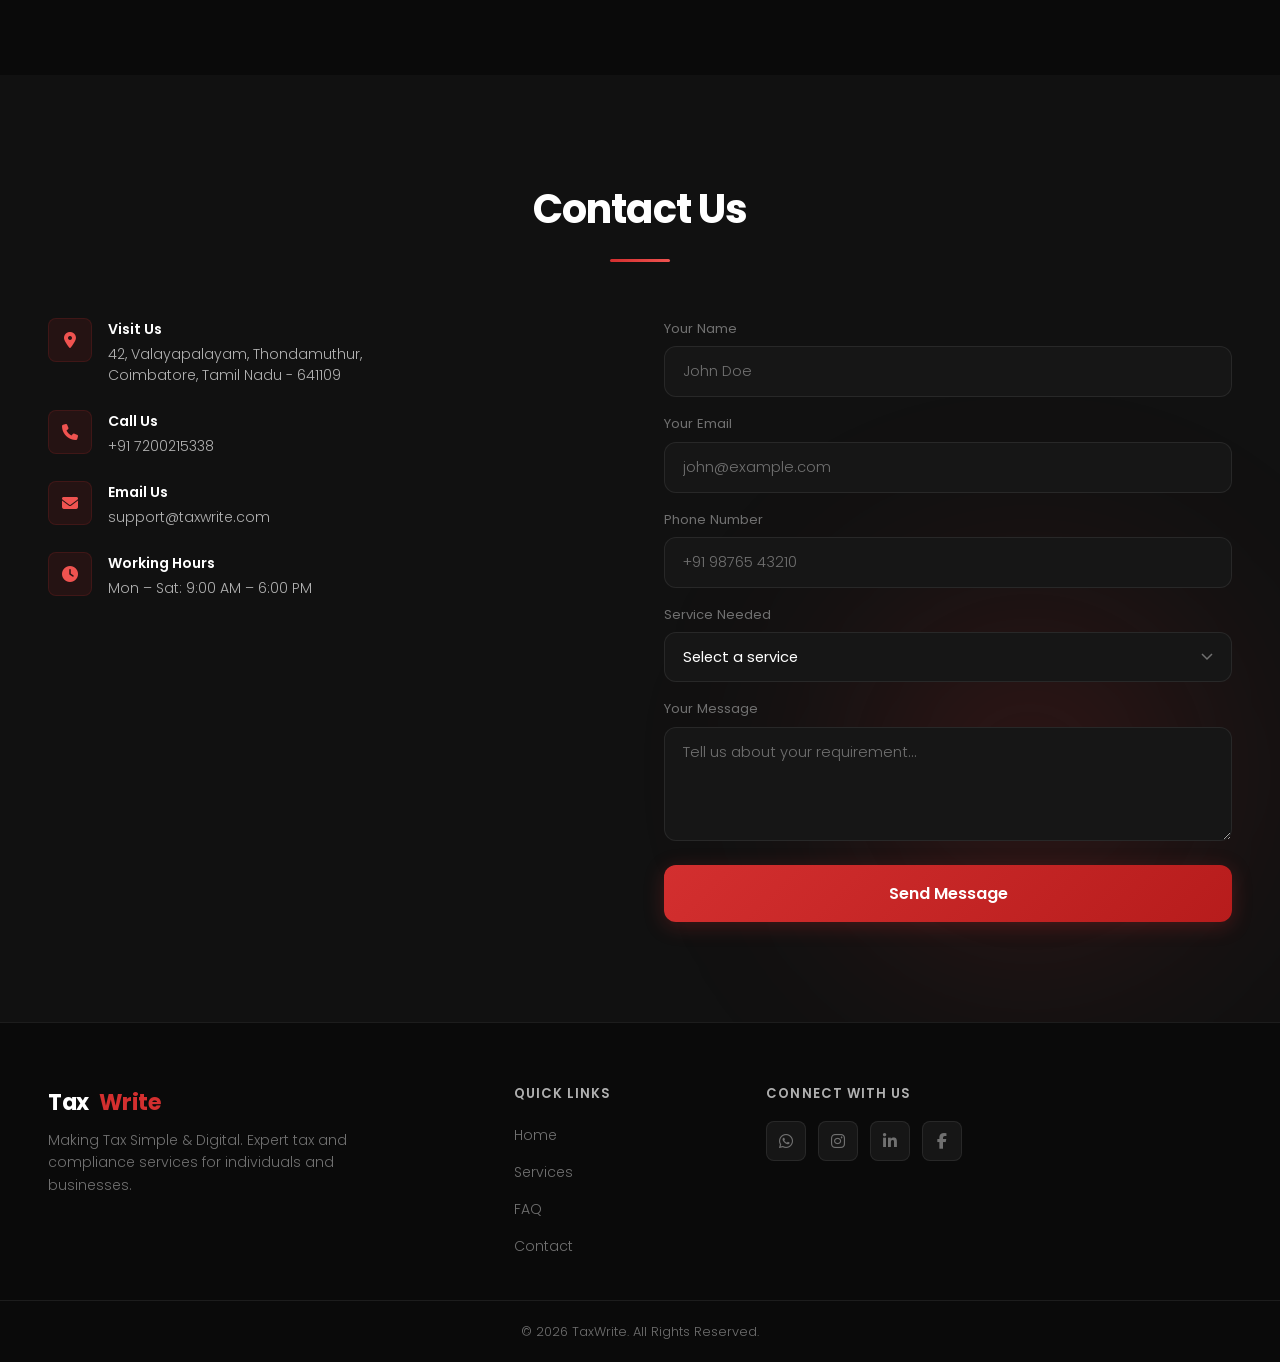
==== commit d87477dc: "Update index.html" ====
--- a/index.html
+++ b/index.html
@@ -75,7 +75,7 @@
             <li><a href="#why-us">Why Us</a></li>
             <li><a href="#process">Process</a></li>
             <li><a href="#faq">FAQ</a></li>
-            <li><a href="#contact" class="btn-nav">get</a></li>
+            <li><a href="www.internship.taxwrite.org" class="btn-nav">Internship</a></li>
         </ul>
 
         <div class="hamburger" id="hamburger" aria-label="Toggle navigation menu" role="button" tabindex="0">
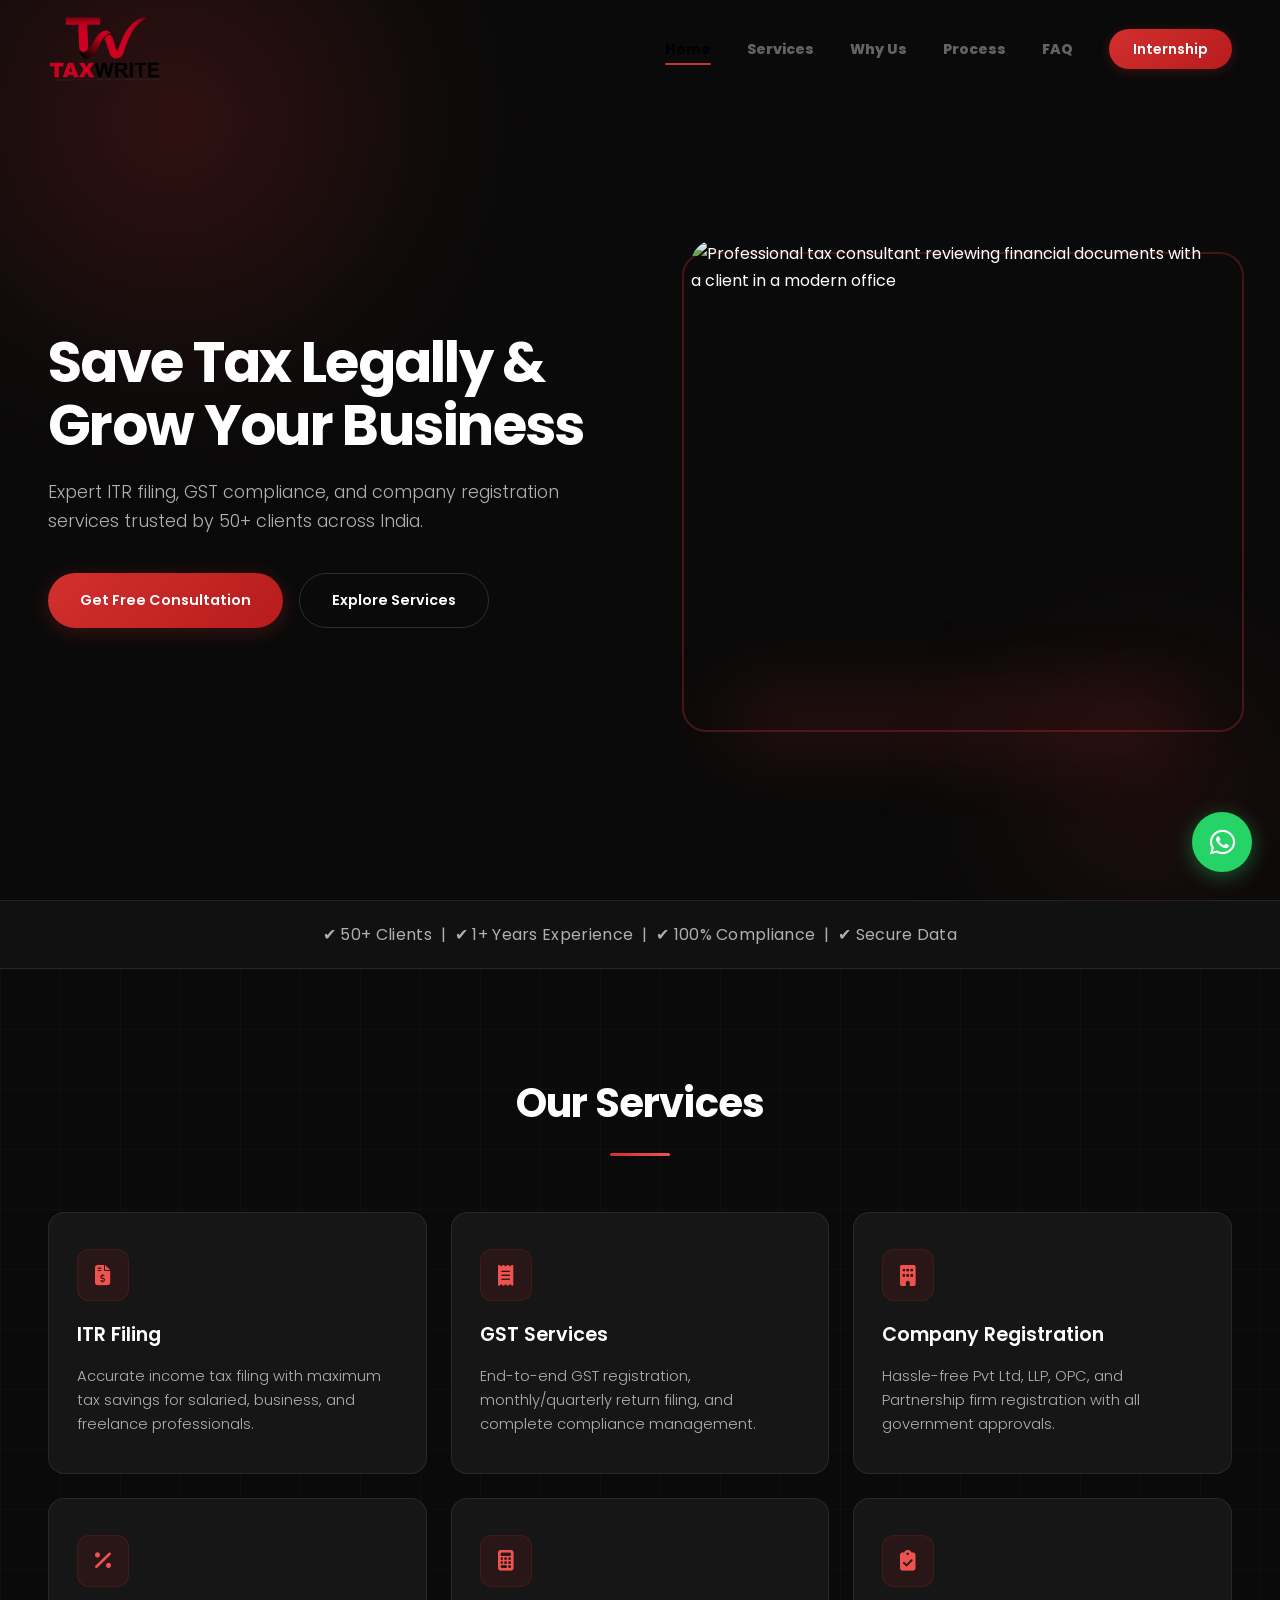
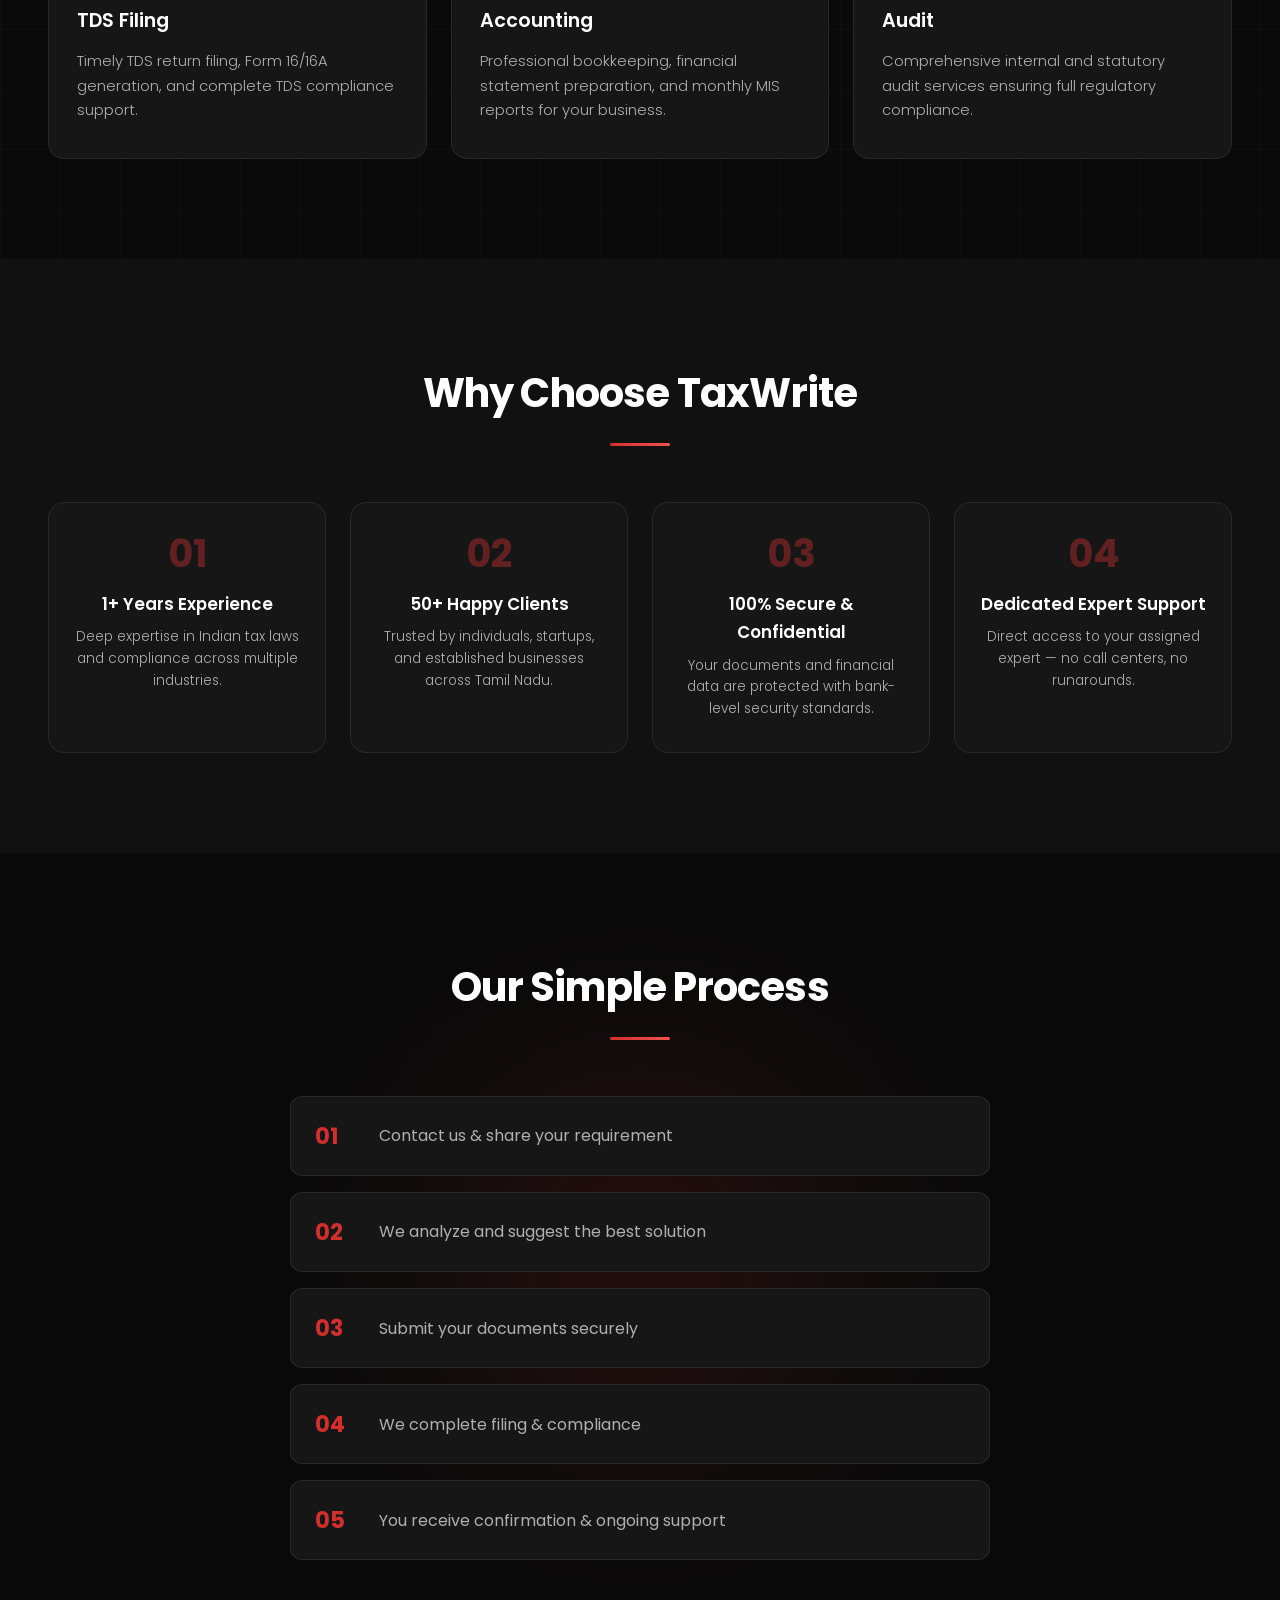
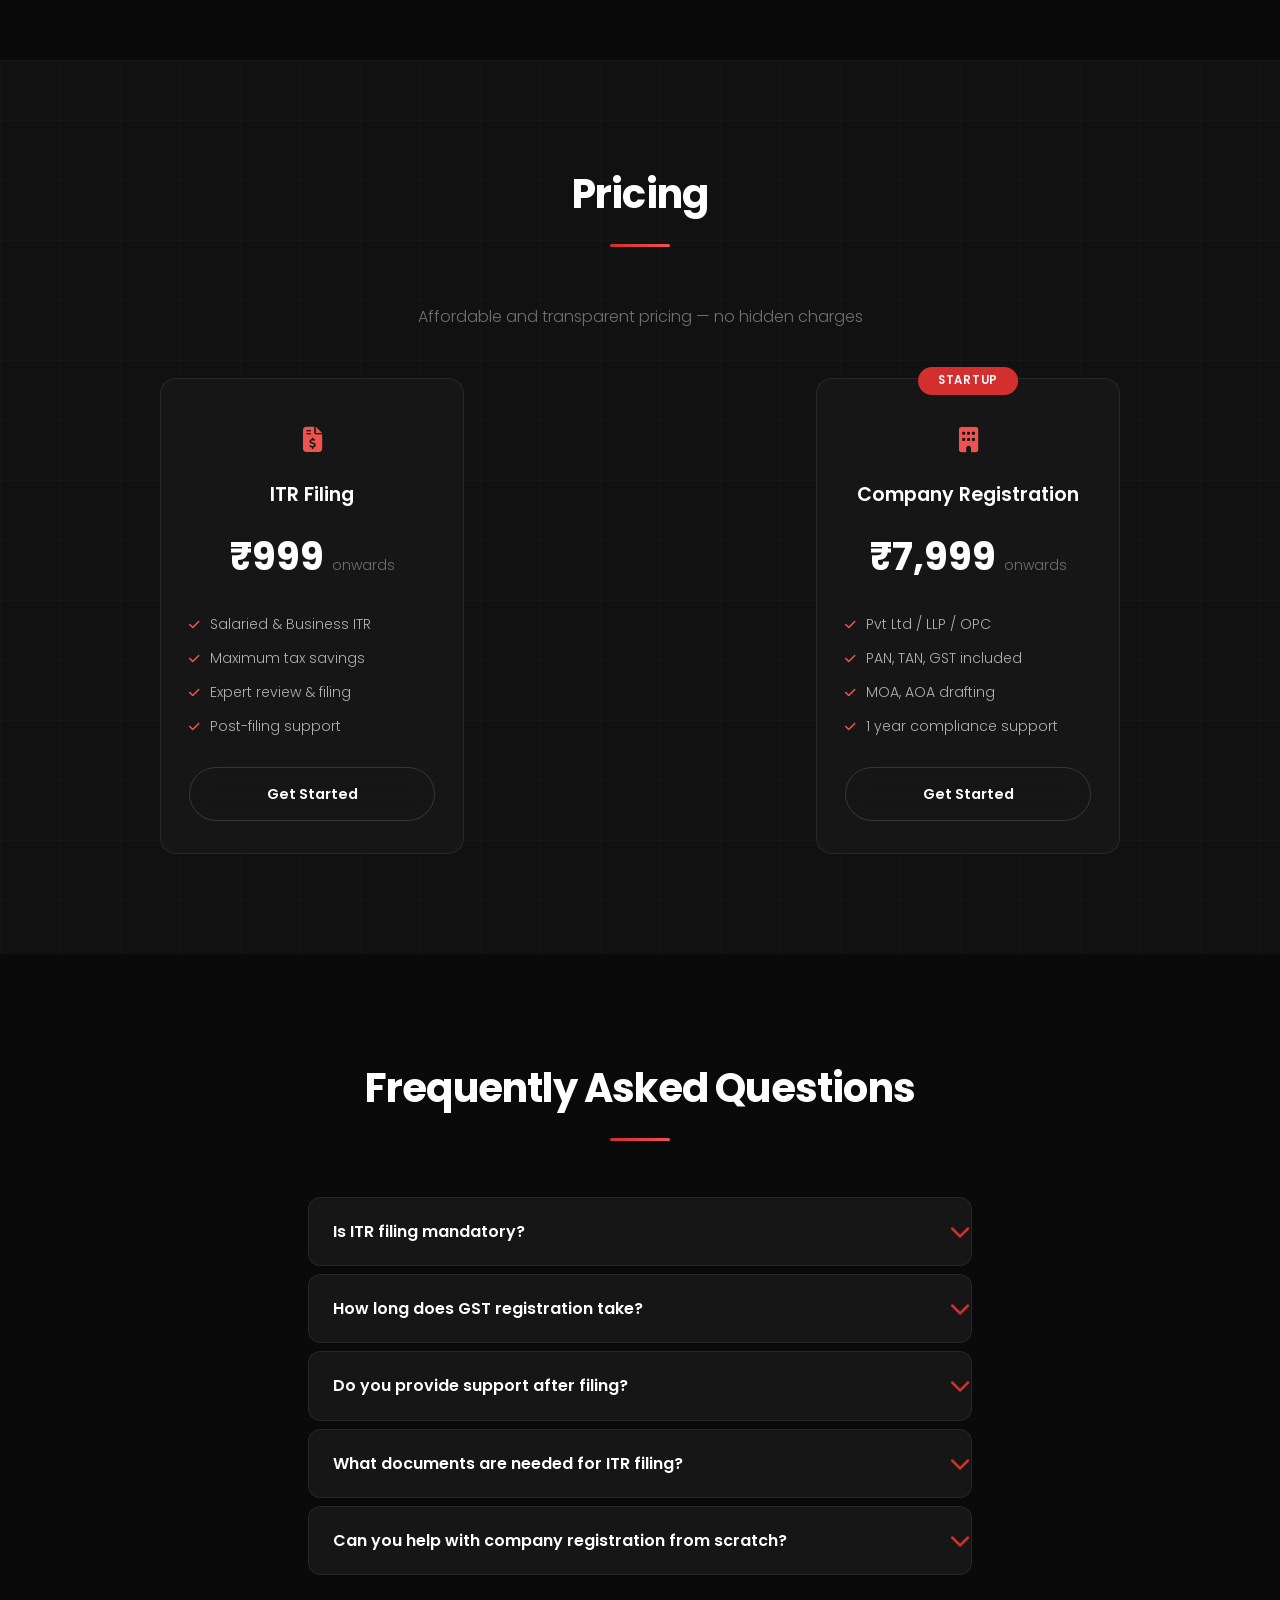
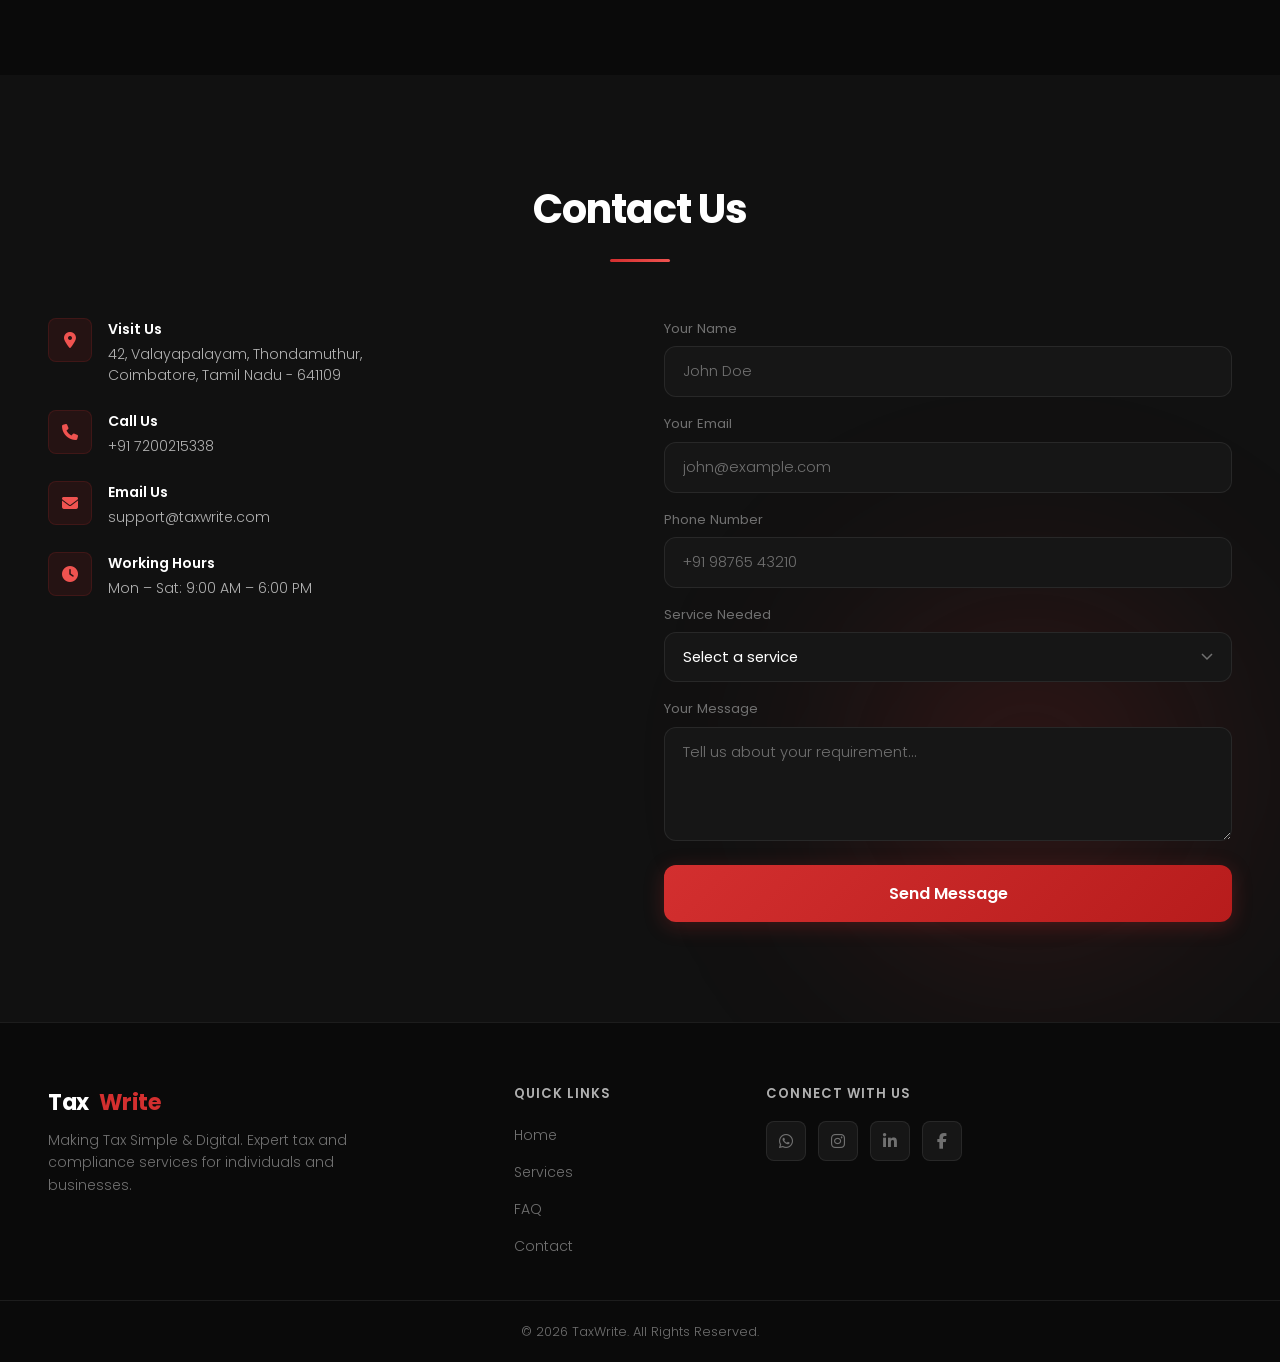
==== commit de56e5bc: "Update index.html" ====
--- a/index.html
+++ b/index.html
@@ -75,7 +75,7 @@
             <li><a href="#why-us">Why Us</a></li>
             <li><a href="#process">Process</a></li>
             <li><a href="#faq">FAQ</a></li>
-            <li><a href="www.internship.taxwrite.org" class="btn-nav">Internship</a></li>
+            <li><a href="https://internship.taxwrite.org/" class="btn-nav">Internship</a></li>
         </ul>
 
         <div class="hamburger" id="hamburger" aria-label="Toggle navigation menu" role="button" tabindex="0">
